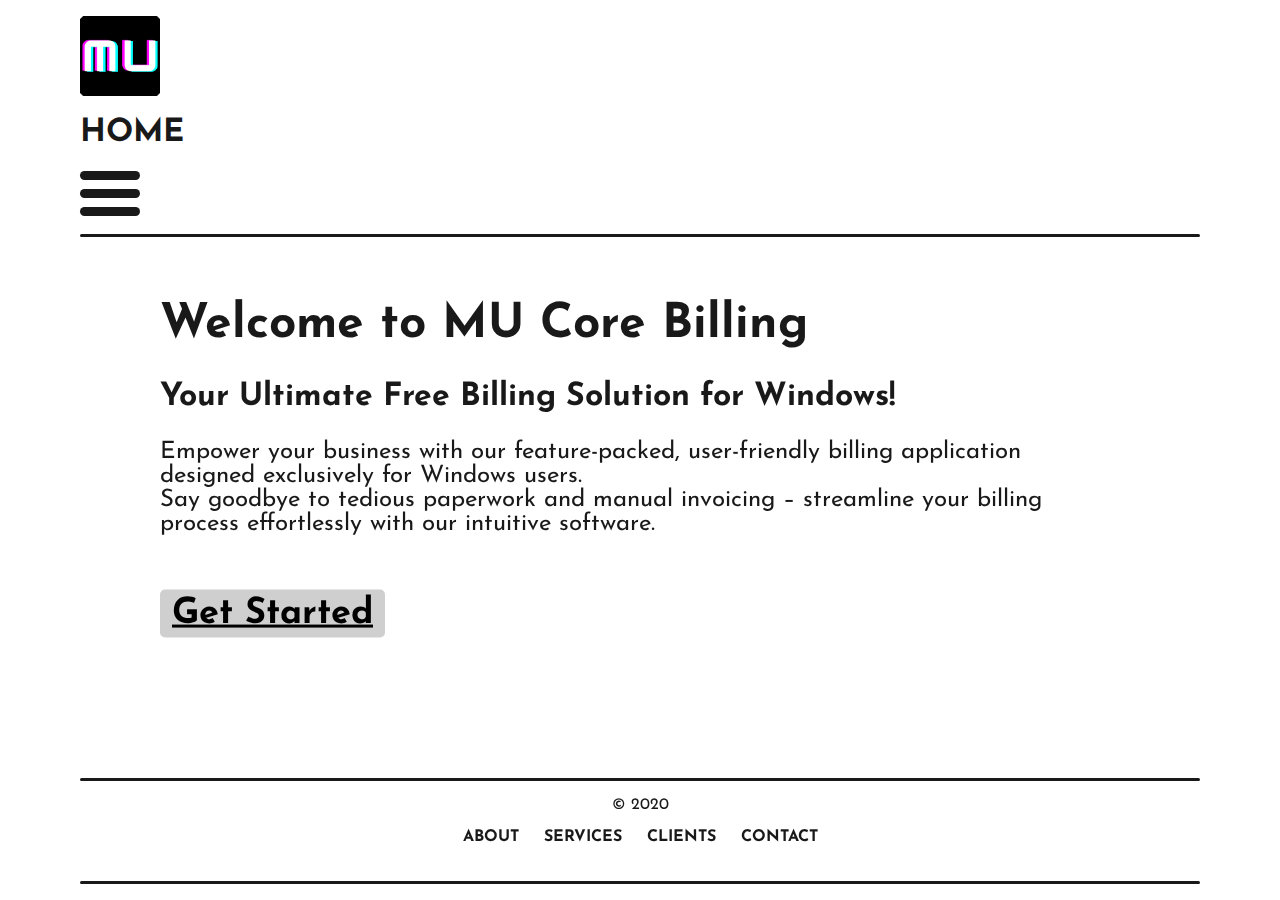
==== index.html @ 62b7bf7b "add new static home page" ====
<html>
  <head>
    <title>Index</title>

    <link rel="stylesheet" href="css/bootstrap.min.css" />
    <link rel="stylesheet" type="text/css" href="css/site.css" />
  </head>
  <body>
    <main>
      <div class="container-fluid">
        <!-- topbar navigation panel -->
        <div class="row">
          <div class="col-md-3 col-sm-3">
            <img class="img-icon" src="images/MU Logo - Billing App.png" />
          </div>
          <div class="col-md-6 col-sm-6">
            <h1 class="page-name text-center mt-4">Home</h1>
          </div>
          <div class="col-md-3 col-sm-3">
            <div id="navbar" class="float-right" onclick="openNav()">
              <span></span>
              <span></span>
              <span></span>
            </div>
          </div>
          <div class="clearfix"></div>
        </div>
        <!-- topbar navigation pax  nel -->

        <!-- side-bar navigation panel -->
        <div id="mySidenav" class="sidenav">
          <a href="javascript:void(0)" class="closebtn" onclick="closeNav()">
            <span>&times;</span>
          </a>

          <div class="div-sidebar">
            <a class="sidebar-links" href="#"
              ><span class="underline-effect">about</span></a
            >
            <a class="sidebar-links" href="#"
              ><span class="underline-effect">services</span></a
            >
            <a class="sidebar-links" href="#"
              ><span class="underline-effect">clients</span></a
            >
            <a class="sidebar-links" href="#"
              ><span class="underline-effect">contact</span></a
            >
          </div>
        </div>
        <!-- side-bar navigation panel -->

        <div class="big-divider"></div>

        <!-- content div -->
        <div class="row">
          <div class="col-md-12 text-center">
            <div class="home-content">
            <h1>Welcome to MU Core Billing</h1>
            <h2 class="sub-title">Your Ultimate Free Billing Solution for Windows!</h2>

              <p class="desc">
                Empower your business with our feature-packed, user-friendly
                billing application designed exclusively for Windows users.
                <br />Say goodbye to tedious paperwork and manual invoicing –
                streamline your billing process effortlessly with our intuitive
                software.
            </p>
            <br />
            <a href="#"> Get Started </a>

          </div>
          <div class="clearfix"></div>
        </div>

        <!-- content div -->
      </div>
    </main>

    <!-- footer -->
    <div class="footer">
      <div class="big-divider"></div>

      <div class="row mb-0" style="margin: 1rem 5rem">
        <div class="col-md-3 text-left">
          <p>&#169; <span id="spanCurrentYear">2020</span></p>
        </div>

        <div class="col-md-6 text-center" id="navbarFooter">
          <a href="#" class="underline-effect">About</a>
          <a href="#" class="underline-effect">Services</a>
          <a href="#" class="underline-effect">Clients</a>
          <a href="#" class="underline-effect">Contact</a>
        </div>

        <div class="col-md-3 text-right" id="socialIcons">
          <a href="#" target="blank" class="hover-circle">
            <i class="fa fa-linkedin"></i>
          </a>
          <a href="#" target="blank" class="hover-circle">
            <i class="fa fa-github"></i>
          </a>
          <a href="#" target="blank" class="hover-circle">
            <i class="fa fa-stack-overflow"></i>
          </a>
          <a href="#" target="blank" class="hover-circle">
            <i class="fa fa-google"></i>
          </a>
        </div>
        <div class="clearfix"></div>
      </div>
      <div class="big-divider mt-0"></div>
    </div>

    <!-- footer -->

    <!-- scripts starts from here -->

    <script src="js/jquery-3.5.1.min.js"></script>
    <script src="js/bootstrap.min.js"></script>
    <script src="js/font-awesome.js"></script>
    <script src="js/main.js"></script>

    <!-- scripts ends from here -->
  </body>
</html>
---- css/site.css ----
@import url("https://fonts.googleapis.com/css2?family=Josefin+Sans:ital,wght@0,400;1,400;1,700&display=swap");

body {
  font-family: "Josefin Sans", sans-serif;
  background-color: #ffffff;
  color: #191919;
  text-transform: uppercase;
}

h1 {
  font-size: 3rem;
}
h2 {
  font-size: 2rem;
}
h3 {
  font-size: 1.5rem;
}

main {
  height: 100vh;
  width: 100vw;
  position: absolute;
  top: 0;
  left: 0;
}

.img-icon {
  height: 80px;
  width: auto;
}

/* navbar */

/* The side navigation menu */

.sidenav {
  height: 100%;
  width: 0;
  position: fixed;
  z-index: 999;
  top: 0;
  right: 0;
  background-color: #111;
  overflow-x: hidden;
  transition: 0.5s;
  padding-top: 60px;
  text-align: center;
}

.sidenav a {
  padding: 25px 8px 25px 8px;
  text-decoration: none;
  font-size: 40px;
  color: #ffffff;
  display: block;
  transition: 0.3s;
}

.sidenav .sidebar-links {
  font-weight: 700;
}

.sidenav a:hover {
  color: #818181;
}

.sidenav .closebtn {
  position: absolute;
  top: -70px;
  right: 85px;
  font-size: 130px;
  margin-left: 50px;
  font-weight: 100;
}

/* Nav Icon */
#navbar {
  width: 60px;
  height: 47px;
  position: relative;
  margin: 20px 0 0;
  -webkit-transform: rotate(0deg);
  -moz-transform: rotate(0deg);
  -o-transform: rotate(0deg);
  transform: rotate(0deg);
  -webkit-transition: 0.5s ease-in-out;
  -moz-transition: 0.5s ease-in-out;
  -o-transition: 0.5s ease-in-out;
  transition: 0.5s ease-in-out;
  cursor: pointer;
}

#navbar span {
  display: block;
  position: absolute;
  height: 9px;
  width: 100%;
  background: #191919;
  border-radius: 9px;
  opacity: 1;
  left: 0;
  -webkit-transform: rotate(0deg);
  -moz-transform: rotate(0deg);
  -o-transform: rotate(0deg);
  transform: rotate(0deg);
  -webkit-transition: 0.25s ease-in-out;
  -moz-transition: 0.25s ease-in-out;
  -o-transition: 0.25s ease-in-out;
  transition: 0.25s ease-in-out;
}

.border-radius-1 {
  border-radius: 1rem;
}

#navbar span:hover {
  background-color: #818181;
}

#navbar span:nth-child(1) {
  top: 0px;
}
#navbar span:nth-child(2) {
  top: 18px;
}
#navbar span:nth-child(3) {
  top: 36px;
}

/* navbar */

.heading {
  margin: 20px 0 10px;
  font-size: 30px;
  font-weight: 700;
  text-decoration: none;
}

.screen-center {
  top: 40%;
  position: fixed;
  clear: both;
  width: auto;
}

.home-content {
  font-size: 36px;
  text-transform: none;
  position: relative;
  float: left;
  top: 50%;
  left: 50%;
  transform: translate(-50%, -50%);
  vertical-align: middle;
  position: fixed;
  width: 75%;
}

.home-content a {
  color: #000000;
  background-color: #cfcfcf;
  padding: 6px 12px;
  border-radius: 5px;
  font-weight: 700;
}

.home-content .desc {
  font-size: 24px;
}

.home-content .sub-title {
  font-size: 32px;
}

.page-name{
  font-size: 32px;
  font-weight: bold;
}

.about-card {
  border-radius: 1rem;
  -moz-box-shadow: 7px 6px 2px 5px #888;
  -webkit-box-shadow: 7px 6px 2px 5px #888;
  box-shadow: 7px 6px 2px 5px #888;
}

.footer {
  position: fixed;
  left: 0;
  bottom: 0;
  width: 100%;
  text-align: center;
  z-index: 99;
}

.footer a {
  color: #191919;
  text-decoration: none;
  font-weight: 700;
  font-size: 16px;
}

.footer #navbarFooter a {
  margin: 0 10px;
}

.footer #navbarFooter a:hover {
  color: #818181;
  margin: 0 10px;
}

.big-divider {
  border-bottom: 3px solid;
  margin: 1rem 5rem;
  border-radius: 10px;
}

.divider {
  border-bottom: 2px solid #fff;
  margin: 2rem 0;
  border-radius: 10px;
}

.hover-circle {
  font-size: 20px;
  padding: 8px;
  border-radius: 50%;
  cursor: pointer;
  display: inline-block;
}

.hover-circle:hover {
  color: #000000;
  background-color: #ffffff;
}

.underline-effect {
  position: relative;
}

.underline-effect a:hover {
  color: #818181;
}

.underline-effect:before {
  content: "";
  position: absolute;
  width: 100%;
  height: 2px;
  bottom: 0;
  left: 0;
  background-color: #fff;
  visibility: hidden;
  transform: scaleX(0);
  transition: all 0.3s ease-in-out;
}
.underline-effect:hover:before {
  visibility: visible;
  transform: scaleX(1);
  background: #818181;
  color: #818181;
}

.underline {
  text-decoration: underline;
}

.about-content {
  text-transform: none;
  color: #fff;
}

.about-content p {
  font-size: 20px;
  margin-bottom: 8px;
}

.row {
  margin: 1rem 5rem;
}

.copy_right_scroll {
  height: 0;
  width: 100%;
  background: #fff;
  z-index: 999;
  margin-bottom: 10vh;
}

.lowerCase {
  text-transform: none;
}

.new-txt {
  box-shadow: none;
  border: none;
  border-radius: 0;
  font-size: 20px;
  transition: 0.5s;
}

.new-txt:active,
.new-txt:focus {
  -webkit-box-shadow: none;
  -webkit-box-shadow: 0px 10px 10px 1px #888;
  box-shadow: 0px 10px 10px 1px #888;
}

.btn-default-2 {
  border-radius: 0;
  border: 1px solid #ffffff;
  color: #ffffff;
  padding: 10px 46px;
  transition: 0.5s;
  font-weight: 700;
}

.btn-default-2:hover,
.btn-default-2:active,
.btn-default-2:focus {
  background-color: #ffffff;
  color: #000000;
  border: 1px solid #000000;
  box-shadow: 0px 10px 10px 1px #888;
}

.my-info .content {
  text-transform: none;
}

.my-info a {
  color: #ffffff;
}

.my-info p {
  font-size: 20px;
}

/* Medai Query */

@media screen and (max-height: 450px) {
  .sidenav {
    padding-top: 15px;
  }
  .sidenav a {
    font-size: 20px;
  }
}
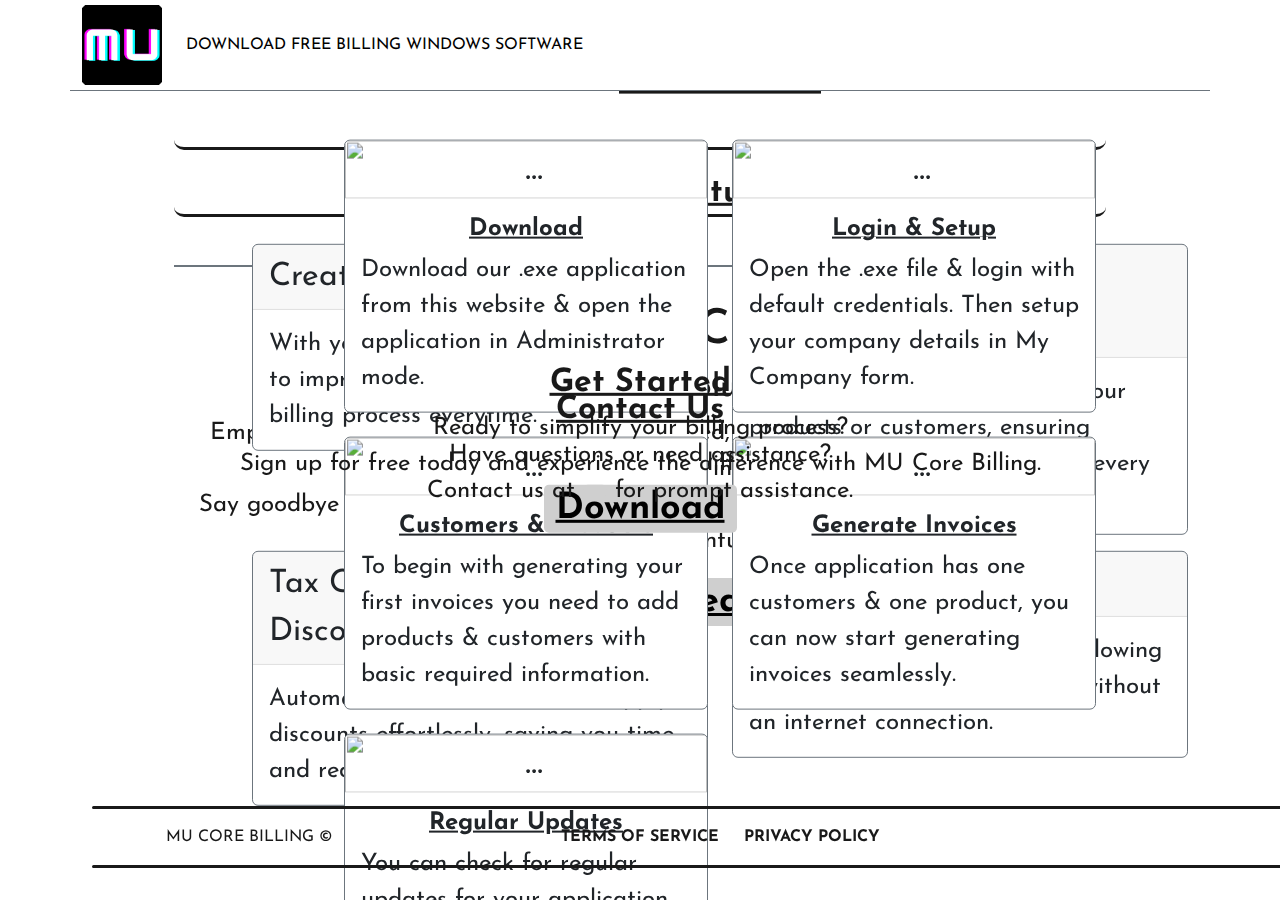
==== commit 5bf97580: "design change" ====
--- a/index.html
+++ b/index.html
@@ -1,63 +1,85 @@
 <html>
   <head>
-    <title>Index</title>
-
-    <link rel="stylesheet" href="css/bootstrap.min.css" />
+    <title>MU Core Billing</title>
+    <meta charset="UTF-8" />
+    <meta
+      name="keywords"
+      content="Free Billing Software, Free Billing Application, Windows Billing Application, Best Windows Billing Application"
+    />
+    <meta name="author" content="Mohan Rajput" />
+    <meta name="viewport" content="width=device-width, initial-scale=1.0" />
+    <meta
+      name="description"
+      content="MU Core Billing - Free Windows Billing Application"
+    />
+    <link
+      rel="canonical"
+      href="https://rajputmohan1995.github.io/MU-Core-Billing"
+    />
+
+    <link
+      href="https://cdn.jsdelivr.net/npm/bootstrap@5.3.3/dist/css/bootstrap.min.css"
+      rel="stylesheet"
+    />
+
     <link rel="stylesheet" type="text/css" href="css/site.css" />
   </head>
   <body>
-    <main>
-      <div class="container-fluid">
-        <!-- topbar navigation panel -->
-        <div class="row">
-          <div class="col-md-3 col-sm-3">
+    <div class="container main-container">
+      <nav class="navbar navbar-expand-lg navbar-light fixed-top p-0">
+        <div
+          class="container pt-0 pb-0 border-bottom bg-white border-secondary"
+        >
+          <a class="navbar-brand" href="#">
             <img class="img-icon" src="images/MU Logo - Billing App.png" />
-          </div>
-          <div class="col-md-6 col-sm-6">
-            <h1 class="page-name text-center mt-4">Home</h1>
-          </div>
-          <div class="col-md-3 col-sm-3">
-            <div id="navbar" class="float-right" onclick="openNav()">
-              <span></span>
-              <span></span>
-              <span></span>
-            </div>
-          </div>
-          <div class="clearfix"></div>
-        </div>
-        <!-- topbar navigation pax  nel -->
-
-        <!-- side-bar navigation panel -->
-        <div id="mySidenav" class="sidenav">
-          <a href="javascript:void(0)" class="closebtn" onclick="closeNav()">
-            <span>&times;</span>
           </a>
-
-          <div class="div-sidebar">
-            <a class="sidebar-links" href="#"
-              ><span class="underline-effect">about</span></a
-            >
-            <a class="sidebar-links" href="#"
-              ><span class="underline-effect">services</span></a
-            >
-            <a class="sidebar-links" href="#"
-              ><span class="underline-effect">clients</span></a
-            >
-            <a class="sidebar-links" href="#"
-              ><span class="underline-effect">contact</span></a
-            >
-          </div>
-        </div>
-        <!-- side-bar navigation panel -->
-
-        <div class="big-divider"></div>
-
-        <!-- content div -->
-        <div class="row">
+          <button
+            class="navbar-toggler"
+            type="button"
+            data-bs-toggle="collapse"
+            data-bs-target="#navbarNav"
+            aria-controls="navbarNav"
+            aria-expanded="false"
+            aria-label="Toggle navigation"
+          >
+            <span class="navbar-toggler-icon"></span>
+          </button>
+          <div class="collapse navbar-collapse" id="navbarNav">
+            <ul class="navbar-nav float-end navbar-link">
+              <!-- <li class="nav-item">
+                <a class="nav-link active" aria-current="page" href="#linkHome"
+                  >Home</a
+                >
+              </li>
+              <li class="nav-item">
+                <a class="nav-link active" href="#linkFeatures">Features</a>
+              </li>
+              <li class="nav-item">
+                <a class="nav-link active" href="#linkHowItWorks"
+                  >How It Works</a
+                >
+              </li> -->
+              <li class="nav-item">
+                <a class="nav-link active" href="#linkGetStarted"
+                  >Download Free Billing Windows Software</a
+                >
+              </li>
+              <!-- <li class="nav-item">
+                <a class="nav-link active" href="#linkContactUs">Contact Us</a>
+              </li> -->
+            </ul>
+          </div>
+        </div>
+      </nav>
+
+      <div class="container">
+        <div class="row" id="linkHome">
           <div class="col-md-12 text-center">
-            <div class="home-content">
-            <h1>Welcome to MU Core Billing</h1>
-            <h2 class="sub-title">Your Ultimate Free Billing Solution for Windows!</h2>
+            <div class="home-content mt-3">
+              <h1>Welcome to MU Core Billing</h1>
+              <h2 class="sub-title">
+                Your Ultimate Free Billing Solution for Windows!
+              </h2>
 
               <p class="desc">
                 Empower your business with our feature-packed, user-friendly
@@ -65,59 +87,328 @@
                 <br />Say goodbye to tedious paperwork and manual invoicing –
                 streamline your billing process effortlessly with our intuitive
                 software.
-            </p>
-            <br />
-            <a href="#"> Get Started </a>
-
-          </div>
-          <div class="clearfix"></div>
-        </div>
-
-        <!-- content div -->
+              </p>
+              <a href="#linkGetStarted"> Get Started </a>
+            </div>
+            <div class="clearfix"></div>
+          </div>
+        </div>
+
+        <div class="big-divider pt-5"></div>
+
+        <div class="row home-content mt-5" id="linkFeatures">
+          <div class="col-md-12 col-sm-12 text-center mb-4">
+            <h2 class="sub-title fw-bold font-decoration-underline">
+              <u>Features</u>
+            </h2>
+          </div>
+
+          <div class="col-md-6 col-sm-12">
+            <div class="card border-secondary mb-3">
+              <div class="card-header sub-title">
+                Create Professional Invoices
+              </div>
+              <div class="card-body">
+                <p class="card-text desc text-start">
+                  With your company logo and branding to impress clients and
+                  streamline your billing process everytime.
+                </p>
+              </div>
+            </div>
+          </div>
+
+          <div class="col-md-6 col-sm-12">
+            <div class="card border-secondary mb-3">
+              <div class="card-header sub-title">
+                Manage Products and Customers
+              </div>
+              <div class="card-body">
+                <p class="card-text desc text-start">
+                  Easily add, edit, and organize your products or customers,
+                  ensuring accurate and efficient invoicing every time.
+                </p>
+              </div>
+            </div>
+          </div>
+
+          <div class="col-md-6 col-sm-12">
+            <div class="card border-secondary mb-3">
+              <div class="card-header sub-title">
+                Tax Calculation and Discounts
+              </div>
+              <div class="card-body">
+                <p class="card-text desc text-start">
+                  Automate tax calculations and apply discounts effortlessly,
+                  saving you time and reducing errors.
+                </p>
+              </div>
+            </div>
+          </div>
+
+          <div class="col-md-6 col-sm-12">
+            <div class="card border-secondary mb-3">
+              <div class="card-header sub-title">Offline Functionality</div>
+              <div class="card-body">
+                <p class="card-text desc text-start">
+                  Enjoy seamless offline access, allowing you to continue
+                  invoicing even without an internet connection.
+                </p>
+              </div>
+            </div>
+          </div>
+        </div>
+
+        <div class="big-divider pt-5"></div>
+
+        <div class="row home-content mt-5" id="linkHowItWorks">
+          <div class="col-md-12 text-center">
+            <div class="mt-3">
+              <h2 class="sub-title fw-bold font-decoration-underline">
+                <u>How It Works</u>
+              </h2>
+
+              <div class="row row-cols-1 row-cols-md-2 g-4">
+                <div class="col">
+                  <div class="card border-secondary">
+                    <img src="..." class="card-img-top" alt="..." />
+                    <div class="card-body">
+                      <h3 class="card-title text-center fw-bold">
+                        <u>Download</u>
+                      </h3>
+                      <p class="card-text desc text-start">
+                        Download our .exe application from this website & open
+                        the application in Administrator mode.
+                      </p>
+                    </div>
+                  </div>
+                </div>
+                <div class="col">
+                  <div class="card border-secondary">
+                    <img src="..." class="card-img-top" alt="..." />
+                    <div class="card-body">
+                      <h3 class="card-title text-center fw-bold">
+                        <u>Login & Setup</u>
+                      </h3>
+                      <p class="card-text desc text-start">
+                        Open the .exe file & login with default credentials.
+                        Then setup your company details in My Company form.
+                      </p>
+                    </div>
+                  </div>
+                </div>
+                <div class="col">
+                  <div class="card border-secondary">
+                    <img src="..." class="card-img-top" alt="..." />
+                    <div class="card-body">
+                      <h3 class="card-title text-center fw-bold">
+                        <u>Customers & Products</u>
+                      </h3>
+                      <p class="card-text desc text-start">
+                        To begin with generating your first invoices you need to
+                        add products & customers with basic required
+                        information.
+                      </p>
+                    </div>
+                  </div>
+                </div>
+                <div class="col">
+                  <div class="card border-secondary">
+                    <img src="..." class="card-img-top" alt="..." />
+                    <div class="card-body">
+                      <h3 class="card-title text-center fw-bold">
+                        <u>Generate Invoices</u>
+                      </h3>
+                      <p class="card-text desc text-start">
+                        Once application has one customers & one product, you
+                        can now start generating invoices seamlessly.
+                      </p>
+                    </div>
+                  </div>
+                </div>
+                <div class="col">
+                  <div class="card border-secondary">
+                    <img src="..." class="card-img-top" alt="..." />
+                    <div class="card-body">
+                      <h3 class="card-title text-center fw-bold">
+                        <u>Regular Updates</u>
+                      </h3>
+                      <p class="card-text desc text-start">
+                        You can check for regular updates for your application
+                      </p>
+                    </div>
+                  </div>
+                </div>
+              </div>
+            </div>
+          </div>
+        </div>
+
+        <div class="big-divider pt-5"></div>
+
+        <div class="row mt-5" id="linkGetStarted">
+          <div class="col-md-6 text-center border border-secondary">
+            <div class="home-content p-3">
+              <h2 class="sub-title fw-bold font-decoration-underline">
+                <u>Get Started</u>
+              </h2>
+
+              <div class="desc">
+                Ready to simplify your billing process?
+                <br />
+                Sign up for free today and experience the difference with MU
+                Core Billing.
+              </div>
+              <a href="#"> Download </a>
+            </div>
+          </div>
+
+          <div class="col-md-6 text-center border border-secondary">
+            <div class="home-content p-3">
+              <h2 class="sub-title fw-bold font-decoration-underline">
+                <u>Contact Us</u>
+              </h2>
+
+              <div class="desc">
+                Have questions or need assistance?
+                <br />
+                Contact us at
+                <a href="mailto:rajputmohan1995@gmail.com" class="hover-circle">
+                  <i class="fa fa-google"></i>
+                </a>
+                for prompt assistance.
+              </div>
+            </div>
+          </div>
+        </div>
+
+        <!-- footer -->
+        <div class="row footer mt-5">
+          <div class="col-md-12">
+            <div class="big-divider m-0 mb-3"></div>
+
+            <div class="row mb-0 m-0">
+              <div class="col-md-3 text-left">
+                <p>MU Core Billing &#169; <span id="spanCurrentYear"></span></p>
+              </div>
+
+              <div class="col-md-6 text-center" id="navbarFooter">
+                <a
+                  href="javascript:void(0);"
+                  data-bs-toggle="modal"
+                  data-bs-target="#popupTermsOfService"
+                  class="underline-effect"
+                  >Terms of Service</a
+                >
+                <a href="#" class="underline-effect">Privacy Policy</a>
+              </div>
+
+              <div class="col-md-3 text-end" id="socialIcons">
+                <a
+                  href="https://www.linkedin.com/in/mohan-rajput/"
+                  target="blank"
+                  class="hover-circle"
+                >
+                  <i class="fa fa-linkedin"></i>
+                </a>
+                <a
+                  href="https://github.com/rajputmohan1995"
+                  target="blank"
+                  class="hover-circle"
+                >
+                  <i class="fa fa-github"></i>
+                </a>
+                <a
+                  href="https://stackoverflow.com/users/10423536/mohan-rajput"
+                  target="blank"
+                  class="hover-circle"
+                >
+                  <i class="fa fa-stack-overflow"></i>
+                </a>
+              </div>
+              <div class="clearfix"></div>
+            </div>
+            <div class="big-divider m-0 mb-3"></div>
+          </div>
+        </div>
+        <!-- footer -->
       </div>
-    </main>
-
-    <!-- footer -->
-    <div class="footer">
-      <div class="big-divider"></div>
-
-      <div class="row mb-0" style="margin: 1rem 5rem">
-        <div class="col-md-3 text-left">
-          <p>&#169; <span id="spanCurrentYear">2020</span></p>
-        </div>
-
-        <div class="col-md-6 text-center" id="navbarFooter">
-          <a href="#" class="underline-effect">About</a>
-          <a href="#" class="underline-effect">Services</a>
-          <a href="#" class="underline-effect">Clients</a>
-          <a href="#" class="underline-effect">Contact</a>
-        </div>
-
-        <div class="col-md-3 text-right" id="socialIcons">
-          <a href="#" target="blank" class="hover-circle">
-            <i class="fa fa-linkedin"></i>
-          </a>
-          <a href="#" target="blank" class="hover-circle">
-            <i class="fa fa-github"></i>
-          </a>
-          <a href="#" target="blank" class="hover-circle">
-            <i class="fa fa-stack-overflow"></i>
-          </a>
-          <a href="#" target="blank" class="hover-circle">
-            <i class="fa fa-google"></i>
-          </a>
-        </div>
-        <div class="clearfix"></div>
+
+      <div
+        class="modal modal-dialog modal-xl"
+        id="popupTermsOfService"
+        aria-labelledby="popupTermsOfService"
+      >
+        <h2>Terms of Service</h2>
+
+        <p>
+          These Terms of Service ("Terms") govern your access to and use of the
+          MU Core Billing website and software application (the "Service")
+          operated by MU Core Billing ("us", "we", or "our").
+          <br />
+          By accessing or using the Service, you agree to be bound by these
+          Terms. If you disagree with any part of the Terms, then you may not
+          access the Service.
+        </p>
+
+        <p></p>
+
+        <h3>1. Use of the Service</h3>
+
+        <p>
+          1.1 License: Subject to these Terms, we grant you a limited,
+          non-exclusive, non-transferable, and revocable license to use the
+          Service for your personal or business purposes. 1.2 Access: You are
+          responsible for providing and maintaining all equipment and software
+          necessary to access the Service. 1.3 Restrictions: You agree not to:
+          Modify, adapt, or reverse-engineer the Service; Use the Service for
+          any unlawful purpose or in violation of any applicable laws; Attempt
+          to gain unauthorized access to the Service or its related systems or
+          networks. 2. User Accounts 2.1 Registration: In order to access
+          certain features of the Service, you may be required to create an
+          account. You agree to provide accurate and complete information when
+          creating your account. 2.2 Security: You are responsible for
+          maintaining the security of your account and password. You agree not
+          to share your account credentials with any third party. 2.3
+          Termination: We reserve the right to suspend or terminate your account
+          at any time for any reason, without prior notice or liability. 3.
+          Privacy 3.1 Privacy Policy: Your use of the Service is also subject to
+          our Privacy Policy, which governs how we collect, use, and disclose
+          your personal information. 4. Intellectual Property 4.1 Ownership: All
+          rights, title, and interest in and to the Service, including all
+          intellectual property rights, are and will remain the exclusive
+          property of [Your Company Name]. 4.2 Feedback: If you provide us with
+          any feedback or suggestions regarding the Service, you grant us a
+          non-exclusive, royalty-free, perpetual, irrevocable, and fully
+          sublicensable right to use, reproduce, modify, adapt, publish,
+          translate, create derivative works from, distribute, and display such
+          feedback. 5. Disclaimer of Warranties 5.1 As Is: The Service is
+          provided on an "as is" and "as available" basis, without any
+          warranties of any kind, either express or implied. 5.2 Use at Your Own
+          Risk: You agree to use the Service at your own risk. We disclaim all
+          warranties, express or implied, including but not limited to
+          warranties of merchantability, fitness for a particular purpose, and
+          non-infringement. 6. Limitation of Liability 6.1 Exclusion of Damages:
+          In no event shall [Your Company Name] be liable for any indirect,
+          incidental, special, consequential, or punitive damages, including
+          without limitation lost profits, lost data, or business interruption.
+          7. Governing Law 7.1 Jurisdiction: These Terms shall be governed by
+          and construed in accordance with the laws of [Your Country], without
+          regard to its conflict of law provisions. 8. Changes to the Terms 8.1
+          Modification: We reserve the right, at our sole discretion, to modify
+          or replace these Terms at any time. If a revision is material, we will
+          provide at least 30 days' notice prior to any new terms taking effect.
+          9. Contact Us If you have any questions about these Terms, please
+          contact us at rajputmohan1995@gmail.com.
+        </p>
       </div>
-      <div class="big-divider mt-0"></div>
     </div>
 
-    <!-- footer -->
-
     <!-- scripts starts from here -->
 
     <script src="js/jquery-3.5.1.min.js"></script>
-    <script src="js/bootstrap.min.js"></script>
+    <script src="https://cdn.jsdelivr.net/npm/bootstrap@5.3.3/dist/js/bootstrap.bundle.min.js"></script>
+
+    <!-- <script src="js/bootstrap.min.js"></script> -->
     <script src="js/font-awesome.js"></script>
     <script src="js/main.js"></script>
 
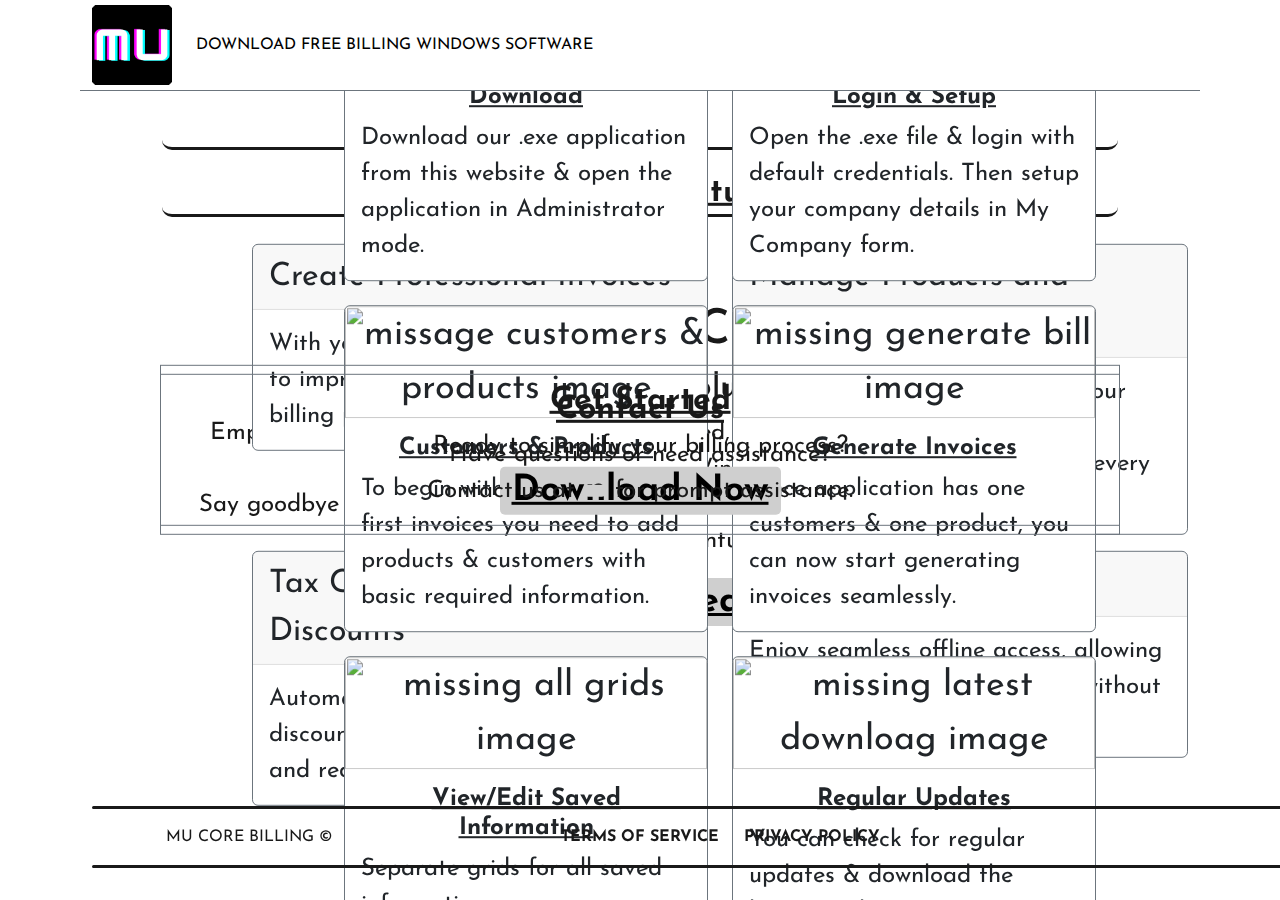
==== commit 7b39a2f2: "add installer for download link" ====
--- a/index.html
+++ b/index.html
@@ -12,6 +12,8 @@
       name="description"
       content="MU Core Billing - Free Windows Billing Application"
     />
+    <link rel="icon" href="images/MU Logo - Billing App.png">
+
     <link
       rel="canonical"
       href="https://rajputmohan1995.github.io/MU-Core-Billing"
@@ -25,8 +27,8 @@
     <link rel="stylesheet" type="text/css" href="css/site.css" />
   </head>
   <body>
-    <div class="container main-container">
-      <nav class="navbar navbar-expand-lg navbar-light fixed-top p-0">
+    <div class="container">
+      <nav class="navbar navbar-expand-lg navbar-light fixed-top row mt-0 pt-0">
         <div
           class="container pt-0 pb-0 border-bottom bg-white border-secondary"
         >
@@ -72,337 +74,788 @@
         </div>
       </nav>
 
-      <div class="container">
-        <div class="row" id="linkHome">
-          <div class="col-md-12 text-center">
-            <div class="home-content mt-3">
-              <h1>Welcome to MU Core Billing</h1>
-              <h2 class="sub-title">
-                Your Ultimate Free Billing Solution for Windows!
-              </h2>
-
-              <p class="desc">
-                Empower your business with our feature-packed, user-friendly
-                billing application designed exclusively for Windows users.
-                <br />Say goodbye to tedious paperwork and manual invoicing –
-                streamline your billing process effortlessly with our intuitive
-                software.
+      <div class="row" id="linkHome">
+        <div class="col-md-12 text-center">
+          <div class="home-content mt-3">
+            <h1>Welcome to MU Core Billing</h1>
+            <h2 class="sub-title">
+              Your Ultimate Free Billing Solution for Windows!
+            </h2>
+
+            <p class="desc">
+              Empower your business with our feature-packed, user-friendly
+              billing application designed exclusively for Windows users.
+              <br />Say goodbye to tedious paperwork and manual invoicing –
+              streamline your billing process effortlessly with our intuitive
+              software.
+            </p>
+            <a href="#linkGetStarted"> Get Started </a>
+          </div>
+          <div class="clearfix"></div>
+        </div>
+      </div>
+
+      <div class="big-divider pt-5"></div>
+
+      <div class="row home-content mt-5" id="linkFeatures">
+        <div class="col-md-12 col-sm-12 text-center mb-4">
+          <h2 class="sub-title fw-bold font-decoration-underline">
+            <u>Features</u>
+          </h2>
+        </div>
+
+        <div class="col-md-6 col-sm-12">
+          <div class="card border-secondary mb-3">
+            <div class="card-header sub-title">
+              Create Professional Invoices
+            </div>
+            <div class="card-body">
+              <p class="card-text desc text-start">
+                With your company logo and branding to impress clients and
+                streamline your billing process everytime.
               </p>
-              <a href="#linkGetStarted"> Get Started </a>
-            </div>
-            <div class="clearfix"></div>
-          </div>
-        </div>
-
-        <div class="big-divider pt-5"></div>
-
-        <div class="row home-content mt-5" id="linkFeatures">
-          <div class="col-md-12 col-sm-12 text-center mb-4">
+            </div>
+          </div>
+        </div>
+
+        <div class="col-md-6 col-sm-12">
+          <div class="card border-secondary mb-3">
+            <div class="card-header sub-title">
+              Manage Products and Customers
+            </div>
+            <div class="card-body">
+              <p class="card-text desc text-start">
+                Easily add, edit, and organize your products or customers,
+                ensuring accurate and efficient invoicing every time.
+              </p>
+            </div>
+          </div>
+        </div>
+
+        <div class="col-md-6 col-sm-12">
+          <div class="card border-secondary mb-3">
+            <div class="card-header sub-title">
+              Tax Calculation and Discounts
+            </div>
+            <div class="card-body">
+              <p class="card-text desc text-start">
+                Automate tax calculations and apply discounts effortlessly,
+                saving you time and reducing errors.
+              </p>
+            </div>
+          </div>
+        </div>
+
+        <div class="col-md-6 col-sm-12">
+          <div class="card border-secondary mb-3">
+            <div class="card-header sub-title">Offline Functionality</div>
+            <div class="card-body">
+              <p class="card-text desc text-start">
+                Enjoy seamless offline access, allowing you to continue
+                invoicing even without an internet connection.
+              </p>
+            </div>
+          </div>
+        </div>
+      </div>
+
+      <div class="big-divider pt-5"></div>
+
+      <div class="row home-content mt-5" id="linkHowItWorks">
+        <div class="col-md-12 text-center">
+          <div class="mt-3">
             <h2 class="sub-title fw-bold font-decoration-underline">
-              <u>Features</u>
+              <u>How It Works</u>
             </h2>
-          </div>
-
-          <div class="col-md-6 col-sm-12">
-            <div class="card border-secondary mb-3">
-              <div class="card-header sub-title">
-                Create Professional Invoices
-              </div>
-              <div class="card-body">
-                <p class="card-text desc text-start">
-                  With your company logo and branding to impress clients and
-                  streamline your billing process everytime.
-                </p>
-              </div>
-            </div>
-          </div>
-
-          <div class="col-md-6 col-sm-12">
-            <div class="card border-secondary mb-3">
-              <div class="card-header sub-title">
-                Manage Products and Customers
-              </div>
-              <div class="card-body">
-                <p class="card-text desc text-start">
-                  Easily add, edit, and organize your products or customers,
-                  ensuring accurate and efficient invoicing every time.
-                </p>
-              </div>
-            </div>
-          </div>
-
-          <div class="col-md-6 col-sm-12">
-            <div class="card border-secondary mb-3">
-              <div class="card-header sub-title">
-                Tax Calculation and Discounts
-              </div>
-              <div class="card-body">
-                <p class="card-text desc text-start">
-                  Automate tax calculations and apply discounts effortlessly,
-                  saving you time and reducing errors.
-                </p>
-              </div>
-            </div>
-          </div>
-
-          <div class="col-md-6 col-sm-12">
-            <div class="card border-secondary mb-3">
-              <div class="card-header sub-title">Offline Functionality</div>
-              <div class="card-body">
-                <p class="card-text desc text-start">
-                  Enjoy seamless offline access, allowing you to continue
-                  invoicing even without an internet connection.
-                </p>
-              </div>
-            </div>
-          </div>
-        </div>
-
-        <div class="big-divider pt-5"></div>
-
-        <div class="row home-content mt-5" id="linkHowItWorks">
-          <div class="col-md-12 text-center">
-            <div class="mt-3">
-              <h2 class="sub-title fw-bold font-decoration-underline">
-                <u>How It Works</u>
-              </h2>
-
-              <div class="row row-cols-1 row-cols-md-2 g-4">
-                <div class="col">
-                  <div class="card border-secondary">
-                    <img src="..." class="card-img-top" alt="..." />
-                    <div class="card-body">
-                      <h3 class="card-title text-center fw-bold">
-                        <u>Download</u>
-                      </h3>
-                      <p class="card-text desc text-start">
-                        Download our .exe application from this website & open
-                        the application in Administrator mode.
-                      </p>
-                    </div>
-                  </div>
-                </div>
-                <div class="col">
-                  <div class="card border-secondary">
-                    <img src="..." class="card-img-top" alt="..." />
-                    <div class="card-body">
-                      <h3 class="card-title text-center fw-bold">
-                        <u>Login & Setup</u>
-                      </h3>
-                      <p class="card-text desc text-start">
-                        Open the .exe file & login with default credentials.
-                        Then setup your company details in My Company form.
-                      </p>
-                    </div>
-                  </div>
-                </div>
-                <div class="col">
-                  <div class="card border-secondary">
-                    <img src="..." class="card-img-top" alt="..." />
-                    <div class="card-body">
-                      <h3 class="card-title text-center fw-bold">
-                        <u>Customers & Products</u>
-                      </h3>
-                      <p class="card-text desc text-start">
-                        To begin with generating your first invoices you need to
-                        add products & customers with basic required
-                        information.
-                      </p>
-                    </div>
-                  </div>
-                </div>
-                <div class="col">
-                  <div class="card border-secondary">
-                    <img src="..." class="card-img-top" alt="..." />
-                    <div class="card-body">
-                      <h3 class="card-title text-center fw-bold">
-                        <u>Generate Invoices</u>
-                      </h3>
-                      <p class="card-text desc text-start">
-                        Once application has one customers & one product, you
-                        can now start generating invoices seamlessly.
-                      </p>
-                    </div>
-                  </div>
-                </div>
-                <div class="col">
-                  <div class="card border-secondary">
-                    <img src="..." class="card-img-top" alt="..." />
-                    <div class="card-body">
-                      <h3 class="card-title text-center fw-bold">
-                        <u>Regular Updates</u>
-                      </h3>
-                      <p class="card-text desc text-start">
-                        You can check for regular updates for your application
-                      </p>
-                    </div>
+
+            <div class="row row-cols-1 row-cols-md-2 g-4">
+              <div class="col">
+                <div class="card border-secondary">
+                  <img
+                    src="images/download.png"
+                    class="card-img-top"
+                    alt="missing download application image"
+                    data-img-no="0"
+                    data-title="Download"
+                  />
+                  <div class="card-body">
+                    <h3 class="card-title text-center fw-bold">
+                      <u>Download</u>
+                    </h3>
+                    <p class="card-text desc text-start">
+                      Download our .exe application from this website & open the
+                      application in Administrator mode.
+                    </p>
                   </div>
                 </div>
               </div>
-            </div>
-          </div>
-        </div>
-
-        <div class="big-divider pt-5"></div>
-
-        <div class="row mt-5" id="linkGetStarted">
-          <div class="col-md-6 text-center border border-secondary">
-            <div class="home-content p-3">
-              <h2 class="sub-title fw-bold font-decoration-underline">
-                <u>Get Started</u>
-              </h2>
-
-              <div class="desc">
-                Ready to simplify your billing process?
-                <br />
-                Sign up for free today and experience the difference with MU
-                Core Billing.
+              <div class="col">
+                <div class="card border-secondary">
+                  <img
+                    src="images/login_and_setup.png"
+                    class="card-img-top"
+                    alt="missing login & setup image"
+                    data-img-no="1"
+                    data-title="Login & Setup"
+                  />
+                  <div class="card-body">
+                    <h3 class="card-title text-center fw-bold">
+                      <u>Login & Setup</u>
+                    </h3>
+                    <p class="card-text desc text-start">
+                      Open the .exe file & login with default credentials. Then
+                      setup your company details in My Company form.
+                    </p>
+                  </div>
+                </div>
               </div>
-              <a href="#"> Download </a>
-            </div>
-          </div>
-
-          <div class="col-md-6 text-center border border-secondary">
-            <div class="home-content p-3">
-              <h2 class="sub-title fw-bold font-decoration-underline">
-                <u>Contact Us</u>
-              </h2>
-
-              <div class="desc">
-                Have questions or need assistance?
-                <br />
-                Contact us at
-                <a href="mailto:rajputmohan1995@gmail.com" class="hover-circle">
-                  <i class="fa fa-google"></i>
-                </a>
-                for prompt assistance.
+              <div class="col">
+                <div class="card border-secondary">
+                  <img
+                    src="images/customers_and_products.png"
+                    class="card-img-top"
+                    alt="missage customers & products image"
+                    data-img-no="2"
+                    data-title="Customers & Products"
+                  />
+                  <div class="card-body">
+                    <h3 class="card-title text-center fw-bold">
+                      <u>Customers & Products</u>
+                    </h3>
+                    <p class="card-text desc text-start">
+                      To begin with generating your first invoices you need to
+                      add products & customers with basic required information.
+                    </p>
+                  </div>
+                </div>
               </div>
-            </div>
-          </div>
-        </div>
-
-        <!-- footer -->
-        <div class="row footer mt-5">
-          <div class="col-md-12">
-            <div class="big-divider m-0 mb-3"></div>
-
-            <div class="row mb-0 m-0">
-              <div class="col-md-3 text-left">
-                <p>MU Core Billing &#169; <span id="spanCurrentYear"></span></p>
+              <div class="col">
+                <div class="card border-secondary">
+                  <img
+                    src="images/generate-bill.png"
+                    class="card-img-top"
+                    alt="missing generate bill image"
+                    data-img-no="3"
+                    data-title="Generate Invoices"
+                  />
+                  <div class="card-body">
+                    <h3 class="card-title text-center fw-bold">
+                      <u>Generate Invoices</u>
+                    </h3>
+                    <p class="card-text desc text-start">
+                      Once application has one customers & one product, you can
+                      now start generating invoices seamlessly.
+                    </p>
+                  </div>
+                </div>
               </div>
 
-              <div class="col-md-6 text-center" id="navbarFooter">
-                <a
-                  href="javascript:void(0);"
-                  data-bs-toggle="modal"
-                  data-bs-target="#popupTermsOfService"
-                  class="underline-effect"
-                  >Terms of Service</a
-                >
-                <a href="#" class="underline-effect">Privacy Policy</a>
+              <div class="col">
+                <div class="card border-secondary">
+                  <img
+                    src="images/all-grids.png"
+                    class="card-img-top"
+                    alt="missing all grids image"
+                    data-img-no="4"
+                    data-title="View/Edit Saved Information"
+                  />
+                  <div class="card-body">
+                    <h3 class="card-title text-center fw-bold">
+                      <u>View/Edit Saved Information</u>
+                    </h3>
+                    <p class="card-text desc text-start">
+                      Separate grids for all saved informations.
+                      <br />
+                      Simply double-click on the record to view/edit saved
+                      information (Customers/Products/Invoices).
+                    </p>
+                  </div>
+                </div>
               </div>
 
-              <div class="col-md-3 text-end" id="socialIcons">
-                <a
-                  href="https://www.linkedin.com/in/mohan-rajput/"
-                  target="blank"
-                  class="hover-circle"
-                >
-                  <i class="fa fa-linkedin"></i>
-                </a>
-                <a
-                  href="https://github.com/rajputmohan1995"
-                  target="blank"
-                  class="hover-circle"
-                >
-                  <i class="fa fa-github"></i>
-                </a>
-                <a
-                  href="https://stackoverflow.com/users/10423536/mohan-rajput"
-                  target="blank"
-                  class="hover-circle"
-                >
-                  <i class="fa fa-stack-overflow"></i>
-                </a>
+              <div class="col">
+                <div class="card border-secondary">
+                  <img
+                    src="images/latest-download.png"
+                    class="card-img-top"
+                    alt="missing latest downloag image"
+                    data-img-no="5"
+                    data-title="Regular Updates"
+                  />
+                  <div class="card-body">
+                    <h3 class="card-title text-center fw-bold">
+                      <u>Regular Updates</u>
+                    </h3>
+                    <p class="card-text desc text-start">
+                      You can check for regular updates & download the latest
+                      application.
+                    </p>
+                  </div>
+                </div>
               </div>
-              <div class="clearfix"></div>
-            </div>
-            <div class="big-divider m-0 mb-3"></div>
-          </div>
-        </div>
-        <!-- footer -->
+            </div>
+          </div>
+        </div>
       </div>
 
+      <div class="big-divider pt-5"></div>
+
+      <div class="row mt-5" id="linkGetStarted">
+        <div class="col-md-6 text-center">
+          <div class="home-content p-3 border border-secondary">
+            <h2 class="sub-title fw-bold font-decoration-underline">
+              <u>Get Started</u>
+            </h2>
+
+            <div class="desc">
+              Ready to simplify your billing process?
+              <br />
+            </div>
+            <a href="mu-core-offline-billing-installer.msi"> Download Now</a>
+          </div>
+        </div>
+
+        <div class="col-md-6 text-center">
+          <div class="home-content p-3 border border-secondary">
+            <h2 class="sub-title fw-bold font-decoration-underline">
+              <u>Contact Us</u>
+            </h2>
+
+            <div class="desc">
+              Have questions or need assistance?
+              <br />
+              Contact us at
+              <a href="mailto:rajputmohan1995@gmail.com" class="hover-circle">
+                <i class="fa fa-google"></i>
+              </a>
+              for prompt assistance.
+              <br />
+            </div>
+          </div>
+        </div>
+      </div>
+
+      <!-- footer -->
+      <div class="row footer mt-5">
+        <div class="col-md-12">
+          <div class="big-divider m-0 mb-3"></div>
+
+          <div class="row mb-0 m-0">
+            <div class="col-md-3 text-left">
+              <p>MU Core Billing &#169; <span id="spanCurrentYear"></span></p>
+            </div>
+
+            <div class="col-md-6 text-center" id="navbarFooter">
+              <a
+                href="javascript:void(0);"
+                class="underline-effect"
+                id="btnViewTermsOfService"
+                >Terms of Service</a
+              >
+              <a
+                href="javascript:void(0);"
+                id="btnViewPrivacyPolicy"
+                class="underline-effect"
+                >Privacy Policy</a
+              >
+            </div>
+
+            <div class="col-md-3 text-end" id="socialIcons">
+              <a
+                href="https://www.linkedin.com/in/mohan-rajput/"
+                target="blank"
+                class="hover-circle"
+              >
+                <i class="fa fa-linkedin"></i>
+              </a>
+              <a
+                href="https://github.com/rajputmohan1995"
+                target="blank"
+                class="hover-circle"
+              >
+                <i class="fa fa-github"></i>
+              </a>
+              <a
+                href="https://stackoverflow.com/users/10423536/mohan-rajput"
+                target="blank"
+                class="hover-circle"
+              >
+                <i class="fa fa-stack-overflow"></i>
+              </a>
+            </div>
+            <div class="clearfix"></div>
+          </div>
+          <div class="big-divider m-0 mb-3"></div>
+        </div>
+      </div>
+      <!-- footer -->
+
+      <!-- Vertically centered modal -->
       <div
-        class="modal modal-dialog modal-xl"
+        class="modal modal-xl fade"
+        id="how-it-works-img-viewer"
+        aria-labelledby="how-it-works-img-viewer"
+        aria-modal="true"
+        role="dialog"
+      >
+        <div class="modal-dialog modal-dialog-centered">
+          <div class="modal-content">
+            <div class="modal-header">
+              <h5 class="modal-title" id="exampleModalCenterTitle">
+                How It Works
+              </h5>
+              <button
+                type="button"
+                class="btn-close"
+                data-bs-dismiss="modal"
+                aria-label="Close"
+              ></button>
+            </div>
+            <div class="modal-body">
+              <img
+                id="fullScreenImage"
+                class="d-block w-100 border border-secondary"
+                src="images/download.png"
+                alt="missing download image"
+              />
+            </div>
+          </div>
+        </div>
+      </div>
+
+      <div
+        class="modal modal-xl popup"
         id="popupTermsOfService"
         aria-labelledby="popupTermsOfService"
+        aria-modal="true"
+        role="dialog"
       >
-        <h2>Terms of Service</h2>
-
-        <p>
-          These Terms of Service ("Terms") govern your access to and use of the
-          MU Core Billing website and software application (the "Service")
-          operated by MU Core Billing ("us", "we", or "our").
-          <br />
-          By accessing or using the Service, you agree to be bound by these
-          Terms. If you disagree with any part of the Terms, then you may not
-          access the Service.
-        </p>
-
-        <p></p>
-
-        <h3>1. Use of the Service</h3>
-
-        <p>
-          1.1 License: Subject to these Terms, we grant you a limited,
-          non-exclusive, non-transferable, and revocable license to use the
-          Service for your personal or business purposes. 1.2 Access: You are
-          responsible for providing and maintaining all equipment and software
-          necessary to access the Service. 1.3 Restrictions: You agree not to:
-          Modify, adapt, or reverse-engineer the Service; Use the Service for
-          any unlawful purpose or in violation of any applicable laws; Attempt
-          to gain unauthorized access to the Service or its related systems or
-          networks. 2. User Accounts 2.1 Registration: In order to access
-          certain features of the Service, you may be required to create an
-          account. You agree to provide accurate and complete information when
-          creating your account. 2.2 Security: You are responsible for
-          maintaining the security of your account and password. You agree not
-          to share your account credentials with any third party. 2.3
-          Termination: We reserve the right to suspend or terminate your account
-          at any time for any reason, without prior notice or liability. 3.
-          Privacy 3.1 Privacy Policy: Your use of the Service is also subject to
-          our Privacy Policy, which governs how we collect, use, and disclose
-          your personal information. 4. Intellectual Property 4.1 Ownership: All
-          rights, title, and interest in and to the Service, including all
-          intellectual property rights, are and will remain the exclusive
-          property of [Your Company Name]. 4.2 Feedback: If you provide us with
-          any feedback or suggestions regarding the Service, you grant us a
-          non-exclusive, royalty-free, perpetual, irrevocable, and fully
-          sublicensable right to use, reproduce, modify, adapt, publish,
-          translate, create derivative works from, distribute, and display such
-          feedback. 5. Disclaimer of Warranties 5.1 As Is: The Service is
-          provided on an "as is" and "as available" basis, without any
-          warranties of any kind, either express or implied. 5.2 Use at Your Own
-          Risk: You agree to use the Service at your own risk. We disclaim all
-          warranties, express or implied, including but not limited to
-          warranties of merchantability, fitness for a particular purpose, and
-          non-infringement. 6. Limitation of Liability 6.1 Exclusion of Damages:
-          In no event shall [Your Company Name] be liable for any indirect,
-          incidental, special, consequential, or punitive damages, including
-          without limitation lost profits, lost data, or business interruption.
-          7. Governing Law 7.1 Jurisdiction: These Terms shall be governed by
-          and construed in accordance with the laws of [Your Country], without
-          regard to its conflict of law provisions. 8. Changes to the Terms 8.1
-          Modification: We reserve the right, at our sole discretion, to modify
-          or replace these Terms at any time. If a revision is material, we will
-          provide at least 30 days' notice prior to any new terms taking effect.
-          9. Contact Us If you have any questions about these Terms, please
-          contact us at rajputmohan1995@gmail.com.
-        </p>
+        <div class="modal-dialog">
+          <div class="modal-content">
+            <div class="modal-header">
+              <h5 class="modal-title"><b>Terms of Service</b></h5>
+              <button
+                type="button"
+                class="btn-close"
+                data-bs-dismiss="modal"
+                aria-label="Close"
+              ></button>
+            </div>
+            <div class="modal-body">
+              <p>
+                These Terms of Service ("Terms") govern your access to and use
+                of the MU Core Billing website and software application (the
+                "Service") operated by MU Core Billing ("us", "we", or "our").
+                <br />
+                By accessing or using the Service, you agree to be bound by
+                these Terms. If you disagree with any part of the Terms, then
+                you may not access the Service.
+              </p>
+
+              <ol>
+                <li>
+                  <b style="text-decoration: underline">Use of the Service</b>
+                  <ol>
+                    <li>
+                      License: Subject to these Terms, we grant you a limited,
+                      non-exclusive, non-transferable, and revocable license to
+                      use the Service for your personal or business purposes.
+                    </li>
+                    <li>
+                      Access: You are responsible for providing and maintaining
+                      all equipment and software necessary to access the
+                      Service.
+                    </li>
+                    <li>
+                      Restrictions: You agree not to: Modify, adapt, or
+                      reverse-engineer the Service; Use the Service for any
+                      unlawful purpose or in violation of any applicable laws;
+                      Attempt to gain unauthorized access to the Service or its
+                      related systems or networks.
+                    </li>
+                  </ol>
+                </li>
+
+                <li>
+                  <b style="text-decoration: underline">User Accounts</b>
+                  <ol>
+                    <li>
+                      Registration: In order to access certain features of the
+                      Service, you may be required to create an account. You
+                      agree to provide accurate and complete information when
+                      creating your account.
+                    </li>
+                    <li>
+                      Security: You are responsible for maintaining the security
+                      of your account and password. You agree not to share your
+                      account credentials with any third party.
+                    </li>
+                    <li>
+                      Termination: We reserve the right to suspend or terminate
+                      your account at any time for any reason, without prior
+                      notice or liability.
+                    </li>
+                  </ol>
+                </li>
+
+                <li>
+                  <b style="text-decoration: underline">Privacy</b>
+                  <ol>
+                    <li>
+                      Privacy Policy: Your use of the Service is also subject to
+                      our Privacy Policy, which governs how we collect, use, and
+                      disclose your personal information.
+                    </li>
+                  </ol>
+                </li>
+
+                <li>
+                  <b style="text-decoration: underline"
+                    >Intellectual Property</b
+                  >
+                  <ol>
+                    <li>
+                      Ownership: All rights, title, and interest in and to the
+                      Service, including all intellectual property rights, are
+                      and will remain the exclusive property of MU Core Billing.
+                    </li>
+                    <li>
+                      Feedback: If you provide us with any feedback or
+                      suggestions regarding the Service, you grant us a
+                      non-exclusive, royalty-free, perpetual, irrevocable, and
+                      fully sublicensable right to use, reproduce, modify,
+                      adapt, publish, translate, create derivative works from,
+                      distribute, and display such feedback.
+                    </li>
+                  </ol>
+                </li>
+
+                <li>
+                  <b style="text-decoration: underline"
+                    >Disclaimer of Warranties</b
+                  >
+                  <ol>
+                    <li>
+                      As Is: The Service is provided on an "as is" and "as
+                      available" basis, without any warranties of any kind,
+                      either express or implied.
+                    </li>
+                    <li>
+                      Use at Your Own Risk: You agree to use the Service at your
+                      own risk. We disclaim all warranties, express or implied,
+                      including but not limited to warranties of
+                      merchantability, fitness for a particular purpose, and
+                      non-infringement.
+                    </li>
+                  </ol>
+                </li>
+
+                <li>
+                  <b style="text-decoration: underline"
+                    >Limitation of Liability</b
+                  >
+                  <ol>
+                    <li>
+                      Exclusion of Damages: In no event shall MU Core Billing be
+                      liable for any indirect, incidental, special,
+                      consequential, or punitive damages, including without
+                      limitation lost profits, lost data, or business
+                      interruption.
+                    </li>
+                  </ol>
+                </li>
+
+                <li>
+                  <b style="text-decoration: underline">Governing Law</b>
+                  <ol>
+                    <li>
+                      Jurisdiction: These Terms shall be governed by and
+                      construed in accordance with the laws of India, without
+                      regard to its conflict of law provisions.
+                    </li>
+                  </ol>
+                </li>
+
+                <li>
+                  <b style="text-decoration: underline">Changes to the Terms</b>
+                  <ol>
+                    <li>
+                      Modification: We reserve the right, at our sole
+                      discretion, to modify or replace these Terms at any time.
+                      If a revision is material, we will provide at least 30
+                      days' notice prior to any new terms taking effect.
+                    </li>
+                  </ol>
+                </li>
+
+                <li>
+                  <b style="text-decoration: underline">Contact Us</b>
+                  <ol>
+                    <li>
+                      If you have any questions about these Terms, please
+                      contact us at rajputmohan1995@gmail.com.
+                    </li>
+                  </ol>
+                </li>
+              </ol>
+            </div>
+          </div>
+        </div>
+      </div>
+
+      <div
+        class="modal modal-xl popup"
+        id="popupPrivacyPolicy"
+        aria-labelledby="popupPrivacyPolicy"
+        aria-modal="true"
+        role="dialog"
+      >
+        <div class="modal-dialog">
+          <div class="modal-content">
+            <div class="modal-header">
+              <h5 class="modal-title"><b>Privacy Policy</b></h5>
+              <button
+                type="button"
+                class="btn-close"
+                data-bs-dismiss="modal"
+                aria-label="Close"
+              ></button>
+            </div>
+            <div class="modal-body">
+              <p>
+                Effective Date: 18-May-2024
+                <br />
+                MU Core Billing ("we", "us", or "our") operates the
+                https://rajputmohan1995.github.io/MU-Core-Billing and the
+                associated software application (the "Service"). This Privacy
+                Policy explains how we collect, use, disclose, and protect your
+                information when you use our Service.
+                <br />
+                By using the Service, you agree to the collection and use of
+                information in accordance with this policy.
+              </p>
+
+              <ol>
+                <li>
+                  <b style="text-decoration: underline"
+                    >Information We Collect</b
+                  >
+                  <ol>
+                    <li>
+                      Personal Information: When you register for an account or
+                      use the Service, we may collect personal information such
+                      as your name, email address, company name, billing
+                      information, and any other information you provide.
+                    </li>
+                    <li>
+                      Usage Data: We may collect information on how the Service
+                      is accessed and used ("Usage Data"). This Usage Data may
+                      include information such as your computer’s Internet
+                      Protocol (IP) address, browser type, browser version, the
+                      pages of our Service that you visit, the time and date of
+                      your visit, the time spent on those pages, and other
+                      diagnostic data.
+                    </li>
+                    <li>
+                      Cookies and Tracking Technologies: We use cookies and
+                      similar tracking technologies to track the activity on our
+                      Service and hold certain information. Cookies are files
+                      with small amounts of data which may include an anonymous
+                      unique identifier. You can instruct your browser to refuse
+                      all cookies or to indicate when a cookie is being sent.
+                      However, if you do not accept cookies, you may not be able
+                      to use some portions of our Service.
+                    </li>
+                  </ol>
+                </li>
+
+                <li>
+                  <b style="text-decoration: underline"
+                    >How We Use Your Information</b
+                  >
+                  <ol>
+                    <li>
+                      To Provide and Maintain the Service: We use the collected
+                      data to provide and maintain our Service, including
+                      customer support and to monitor the usage of our Service.
+                    </li>
+                    <li>
+                      To Improve the Service: We use the data to understand how
+                      our Service is used, to develop new features, and to
+                      improve the overall user experience.
+                    </li>
+                    <li>
+                      To Communicate with You: We may use your personal
+                      information to contact you with newsletters, marketing or
+                      promotional materials, and other information that may be
+                      of interest to you. You can opt-out of receiving any, or
+                      all, of these communications from us by following the
+                      unsubscribe link or instructions provided in any email we
+                      send.
+                    </li>
+                    <li>
+                      To Process Payments: We use your billing information to
+                      process transactions for any paid features of the Service.
+                    </li>
+                  </ol>
+                </li>
+
+                <li>
+                  <b style="text-decoration: underline"
+                    >Information Sharing and Disclosure</b
+                  >
+                  <ol>
+                    <li>
+                      Service Providers: We may employ third-party companies and
+                      individuals to facilitate our Service ("Service
+                      Providers"), to provide the Service on our behalf, to
+                      perform Service-related services, or to assist us in
+                      analyzing how our Service is used. These third parties
+                      have access to your personal information only to perform
+                      these tasks on our behalf and are obligated not to
+                      disclose or use it for any other purpose.
+                    </li>
+                    <li>
+                      Legal Requirements: We may disclose your personal
+                      information in the good faith belief that such action is
+                      necessary to:
+                      <ul style="list-style-type: circle">
+                        <li>Comply with a legal obligation;</li>
+                        <li>
+                          Protect and defend the rights or property of MU Core
+                          Billing;
+                        </li>
+                        <li>
+                          Prevent or investigate possible wrongdoing in
+                          connection with the Service;
+                        </li>
+                        <li>
+                          Protect the personal safety of users of the Service or
+                          the public;
+                        </li>
+                        <li>Protect against legal liability.</li>
+                      </ul>
+                    </li>
+                  </ol>
+                </li>
+
+                <li>
+                  <b style="text-decoration: underline"
+                    >Security of Your Information</b
+                  >
+                  <ol>
+                    <li>
+                      We are committed to protecting the security of your
+                      information. We use various security technologies and
+                      procedures to help protect your personal information from
+                      unauthorized access, use, or disclosure. However, no
+                      method of transmission over the Internet, or method of
+                      electronic storage, is 100% secure. Therefore, while we
+                      strive to use commercially acceptable means to protect
+                      your personal information, we cannot guarantee its
+                      absolute security.
+                    </li>
+                  </ol>
+                </li>
+
+                <li>
+                  <b style="text-decoration: underline"
+                    >Your Data Protection Rights</b
+                  >
+                  <ol>
+                    <li>
+                      Depending on your location, you may have the following
+                      rights regarding your personal information:
+                      <ul style="list-style-type: circle">
+                        <li>
+                          The right to access – You have the right to request
+                          copies of your personal data.
+                        </li>
+                        <li>
+                          The right to rectification – You have the right to
+                          request that we correct any information you believe is
+                          inaccurate or complete information you believe is
+                          incomplete.
+                        </li>
+                        <li>
+                          The right to erasure – You have the right to request
+                          that we erase your personal data, under certain
+                          conditions.
+                        </li>
+                        <li>
+                          The right to restrict processing – You have the right
+                          to request that we restrict the processing of your
+                          personal data, under certain conditions.
+                        </li>
+                        <li>
+                          The right to object to processing – You have the right
+                          to object to our processing of your personal data,
+                          under certain conditions.
+                        </li>
+                        <li>
+                          The right to data portability – You have the right to
+                          request that we transfer the data that we have
+                          collected to another organization, or directly to you,
+                          under certain conditions.
+                        </li>
+                      </ul>
+                    </li>
+                    <li>
+                      If you make a request, we have one month to respond to
+                      you. If you would like to exercise any of these rights,
+                      please contact us at our contact information below.
+                    </li>
+                  </ol>
+                </li>
+
+                <li>
+                  <b style="text-decoration: underline">Links to Other Sites</b>
+                  <ol>
+                    <li>
+                      Our Service may contain links to other sites that are not
+                      operated by us. If you click a third-party link, you will
+                      be directed to that third party’s site. We strongly advise
+                      you to review the Privacy Policy of every site you visit.
+                      We have no control over and assume no responsibility for
+                      the content, privacy policies, or practices of any
+                      third-party sites or services.
+                    </li>
+                  </ol>
+                </li>
+
+                <li>
+                  <b style="text-decoration: underline"
+                    >Changes to This Privacy Policy</b
+                  >
+                  <ol>
+                    <li>
+                      We may update our Privacy Policy from time to time. We
+                      will notify you of any changes by posting the new Privacy
+                      Policy on this page. You are advised to review this
+                      Privacy Policy periodically for any changes. Changes to
+                      this Privacy Policy are effective when they are posted on
+                      this page.
+                    </li>
+                  </ol>
+                </li>
+
+                <li>
+                  <b style="text-decoration: underline">Contact Us</b>
+                  <ol>
+                    <li>
+                      If you have any questions about this Privacy Policy,
+                      please contact us at:
+                      <br />
+                      Email: rajputmohan1995@gmail.com.
+                    </li>
+                  </ol>
+                </li>
+              </ol>
+            </div>
+          </div>
+        </div>
       </div>
     </div>
-
     <!-- scripts starts from here -->
 
     <script src="js/jquery-3.5.1.min.js"></script>
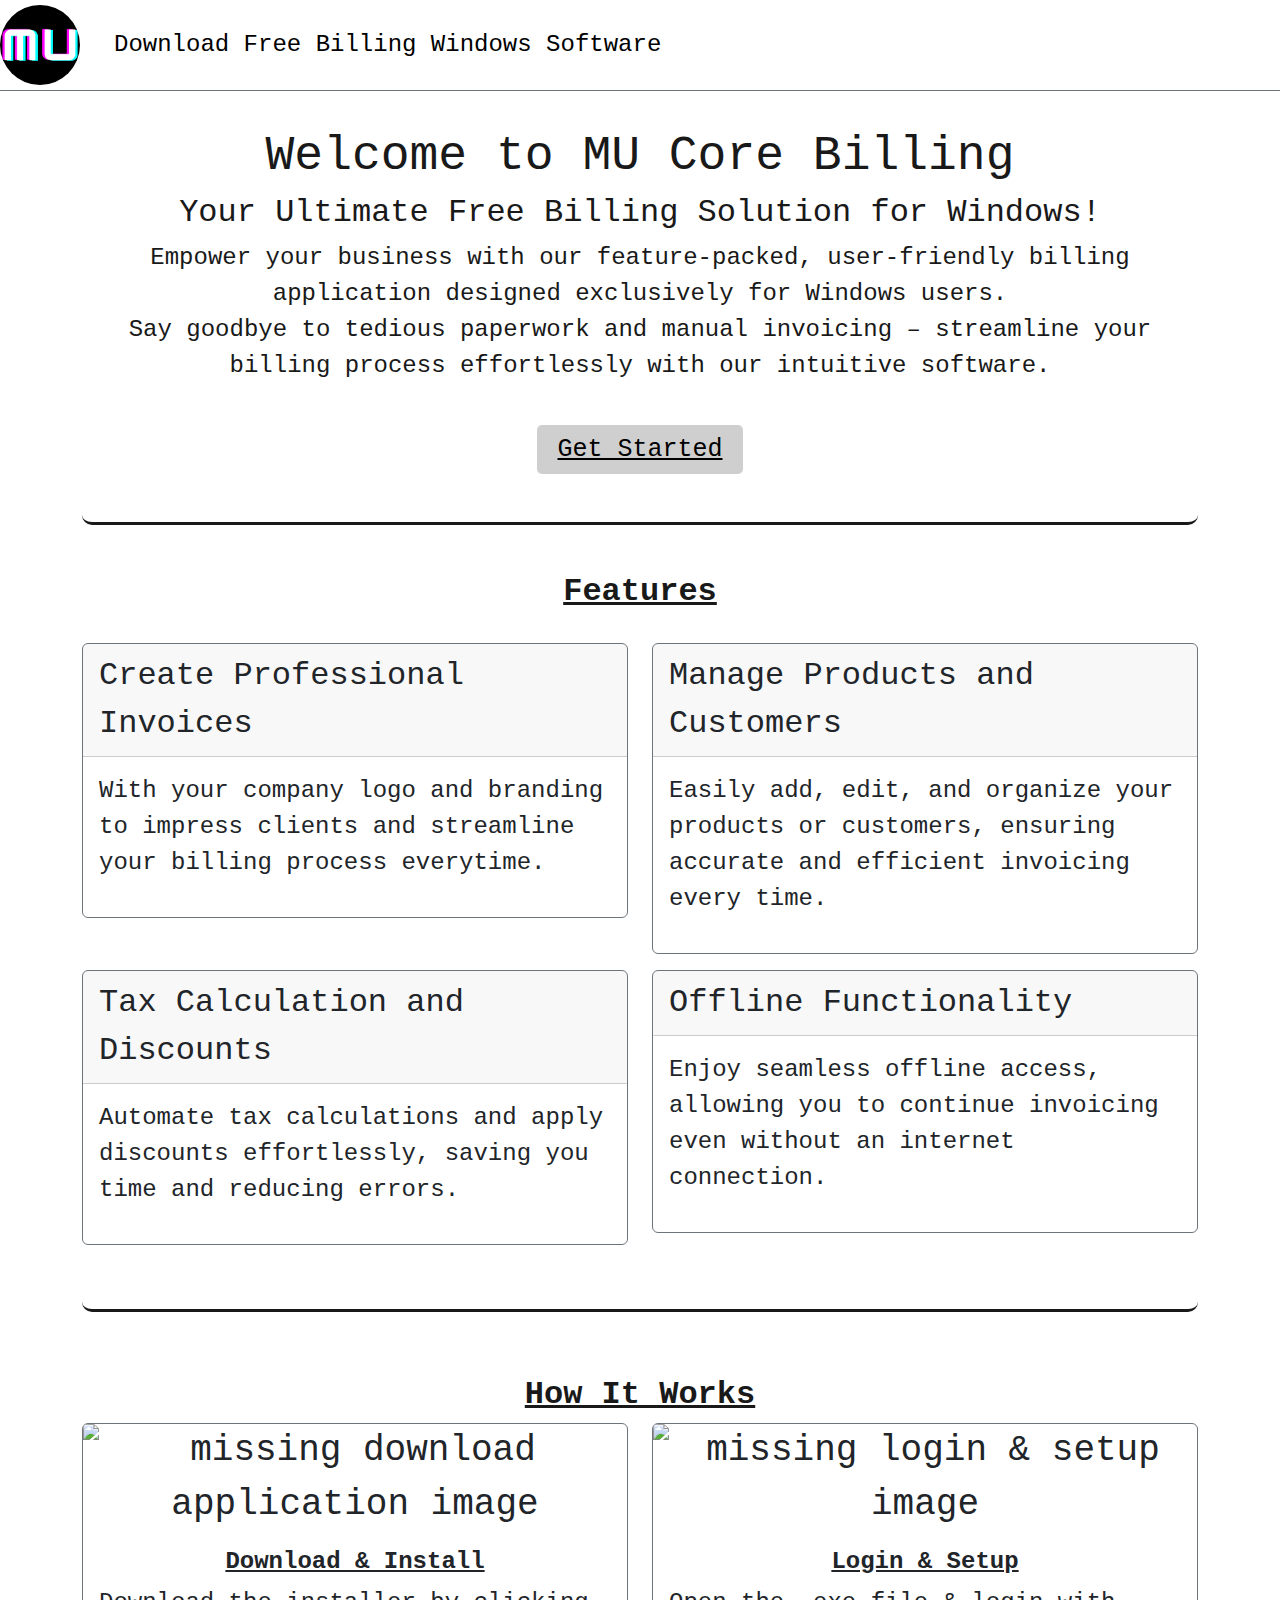
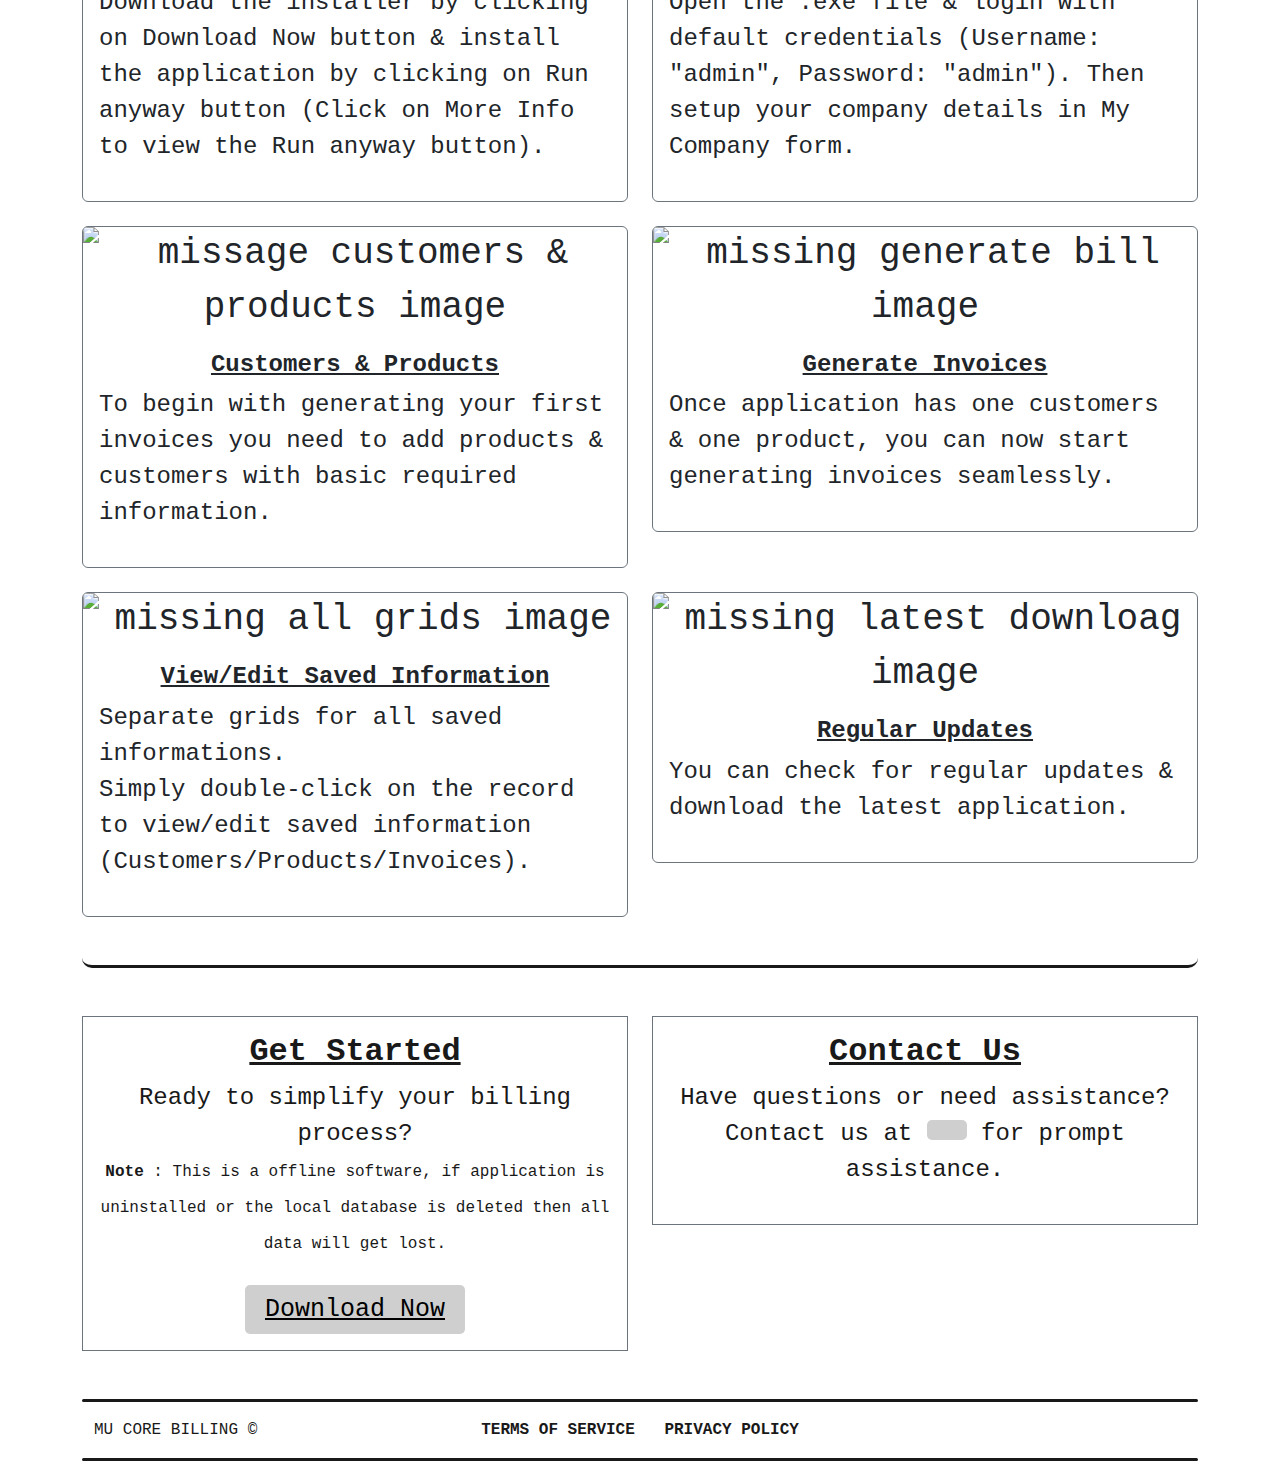
==== commit be516512: "fixes as per page insights" ====
--- a/index.html
+++ b/index.html
@@ -1,870 +1,738 @@
-<html>
-  <head>
-    <title>MU Core Billing</title>
-    <meta charset="UTF-8" />
-    <meta
-      name="keywords"
-      content="Free Billing Software, Free Billing Application, Windows Billing Application, Best Windows Billing Application"
-    />
-    <meta name="author" content="Mohan Rajput" />
-    <meta name="viewport" content="width=device-width, initial-scale=1.0" />
-    <meta
-      name="description"
-      content="MU Core Billing - Free Windows Billing Application"
-    />
-    <link rel="icon" href="images/MU Logo - Billing App.png">
-
-    <link
-      rel="canonical"
-      href="https://rajputmohan1995.github.io/MU-Core-Billing"
-    />
-
-    <link
-      href="https://cdn.jsdelivr.net/npm/bootstrap@5.3.3/dist/css/bootstrap.min.css"
-      rel="stylesheet"
-    />
-
-    <link rel="stylesheet" type="text/css" href="css/site.css" />
-  </head>
-  <body>
-    <div class="container">
-      <nav class="navbar navbar-expand-lg navbar-light fixed-top row mt-0 pt-0">
-        <div
-          class="container pt-0 pb-0 border-bottom bg-white border-secondary"
-        >
-          <a class="navbar-brand" href="#">
-            <img class="img-icon" src="images/MU Logo - Billing App.png" />
-          </a>
-          <button
-            class="navbar-toggler"
-            type="button"
-            data-bs-toggle="collapse"
-            data-bs-target="#navbarNav"
-            aria-controls="navbarNav"
-            aria-expanded="false"
-            aria-label="Toggle navigation"
-          >
-            <span class="navbar-toggler-icon"></span>
-          </button>
-          <div class="collapse navbar-collapse" id="navbarNav">
-            <ul class="navbar-nav float-end navbar-link">
-              <!-- <li class="nav-item">
-                <a class="nav-link active" aria-current="page" href="#linkHome"
-                  >Home</a
-                >
-              </li>
-              <li class="nav-item">
-                <a class="nav-link active" href="#linkFeatures">Features</a>
-              </li>
-              <li class="nav-item">
-                <a class="nav-link active" href="#linkHowItWorks"
-                  >How It Works</a
-                >
-              </li> -->
-              <li class="nav-item">
-                <a class="nav-link active" href="#linkGetStarted"
-                  >Download Free Billing Windows Software</a
-                >
-              </li>
-              <!-- <li class="nav-item">
-                <a class="nav-link active" href="#linkContactUs">Contact Us</a>
-              </li> -->
-            </ul>
-          </div>
-        </div>
-      </nav>
-
-      <div class="row" id="linkHome">
-        <div class="col-md-12 text-center">
-          <div class="home-content mt-3">
-            <h1>Welcome to MU Core Billing</h1>
-            <h2 class="sub-title">
-              Your Ultimate Free Billing Solution for Windows!
-            </h2>
-
-            <p class="desc">
-              Empower your business with our feature-packed, user-friendly
-              billing application designed exclusively for Windows users.
-              <br />Say goodbye to tedious paperwork and manual invoicing –
-              streamline your billing process effortlessly with our intuitive
-              software.
+<!DOCTYPE html>
+<html lang="en">
+
+<head>
+  <title>MU Core Billing</title>
+  <meta charset="UTF-8" />
+  <meta name="keywords"
+    content="Free Billing Software, Free Billing Application, Windows Billing Application, Best Windows Billing Application" />
+  <meta name="author" content="Mohan Rajput" />
+  <meta name="viewport" content="width=device-width, initial-scale=1.0" />
+  <meta name="description" content="MU Core Billing - Free Windows Billing Application" />
+  <link rel="icon" href="images/MU Logo - Billing App.png" />
+
+  <link rel="canonical" href="https://rajputmohan1995.github.io/MU-Core-Billing" />
+
+  <link href="https://cdn.jsdelivr.net/npm/bootstrap@5.3.3/dist/css/bootstrap.min.css" rel="stylesheet" media="all" />
+
+  <link rel="stylesheet" type="text/css" href="css/site.css" />
+</head>
+
+<body>
+  <div class="container">
+    <nav class="navbar navbar-expand-lg navbar-light fixed-top row mt-0 pt-0">
+      <div class="container pt-0 pb-0 border-bottom bg-white border-secondary">
+        <a class="navbar-brand" href="#">
+          <img class="img-icon" src="images/MU Logo - Billing App.png" alt="site-icon" />
+        </a>
+        <button class="navbar-toggler" type="button" data-bs-toggle="collapse" data-bs-target="#navbarNav"
+          aria-controls="navbarNav" aria-expanded="false" aria-label="Toggle navigation">
+          <span class="navbar-toggler-icon"></span>
+        </button>
+        <div class="collapse navbar-collapse" id="navbarNav">
+          <ul class="navbar-nav float-end navbar-link">
+
+            <li class="nav-item">
+              <a class="nav-link active" href="#linkGetStarted">Download Free Billing Windows Software</a>
+            </li>
+          </ul>
+        </div>
+      </div>
+    </nav>
+
+    <div class="row" id="linkHome">
+      <div class="col-md-12 text-center">
+        <div class="home-content mt-3">
+          <h1>Welcome to MU Core Billing</h1>
+          <h2 class="sub-title">
+            Your Ultimate Free Billing Solution for Windows!
+          </h2>
+
+          <p class="desc">
+            Empower your business with our feature-packed, user-friendly
+            billing application designed exclusively for Windows users.
+            <br />Say goodbye to tedious paperwork and manual invoicing –
+            streamline your billing process effortlessly with our intuitive
+            software.
+          </p>
+          <a href="#linkGetStarted"> Get Started </a>
+        </div>
+        <div class="clearfix"></div>
+      </div>
+    </div>
+
+    <div class="big-divider pt-5"></div>
+
+    <div class="row home-content mt-5" id="linkFeatures">
+      <div class="col-md-12 col-sm-12 text-center mb-4">
+        <h2 class="sub-title fw-bold font-decoration-underline">
+          <u>Features</u>
+        </h2>
+      </div>
+
+      <div class="col-md-6 col-sm-12">
+        <div class="card border-secondary mb-3">
+          <div class="card-header sub-title">
+            Create Professional Invoices
+          </div>
+          <div class="card-body">
+            <p class="card-text desc text-start">
+              With your company logo and branding to impress clients and
+              streamline your billing process everytime.
             </p>
-            <a href="#linkGetStarted"> Get Started </a>
-          </div>
-          <div class="clearfix"></div>
-        </div>
-      </div>
-
-      <div class="big-divider pt-5"></div>
-
-      <div class="row home-content mt-5" id="linkFeatures">
-        <div class="col-md-12 col-sm-12 text-center mb-4">
+          </div>
+        </div>
+      </div>
+
+      <div class="col-md-6 col-sm-12">
+        <div class="card border-secondary mb-3">
+          <div class="card-header sub-title">
+            Manage Products and Customers
+          </div>
+          <div class="card-body">
+            <p class="card-text desc text-start">
+              Easily add, edit, and organize your products or customers,
+              ensuring accurate and efficient invoicing every time.
+            </p>
+          </div>
+        </div>
+      </div>
+
+      <div class="col-md-6 col-sm-12">
+        <div class="card border-secondary mb-3">
+          <div class="card-header sub-title">
+            Tax Calculation and Discounts
+          </div>
+          <div class="card-body">
+            <p class="card-text desc text-start">
+              Automate tax calculations and apply discounts effortlessly,
+              saving you time and reducing errors.
+            </p>
+          </div>
+        </div>
+      </div>
+
+      <div class="col-md-6 col-sm-12">
+        <div class="card border-secondary mb-3">
+          <div class="card-header sub-title">Offline Functionality</div>
+          <div class="card-body">
+            <p class="card-text desc text-start">
+              Enjoy seamless offline access, allowing you to continue
+              invoicing even without an internet connection.
+            </p>
+          </div>
+        </div>
+      </div>
+    </div>
+
+    <div class="big-divider pt-5"></div>
+
+    <div class="row home-content mt-5" id="linkHowItWorks">
+      <div class="col-md-12 text-center">
+        <div class="mt-3">
           <h2 class="sub-title fw-bold font-decoration-underline">
-            <u>Features</u>
+            <u>How It Works</u>
           </h2>
-        </div>
-
-        <div class="col-md-6 col-sm-12">
-          <div class="card border-secondary mb-3">
-            <div class="card-header sub-title">
-              Create Professional Invoices
-            </div>
-            <div class="card-body">
-              <p class="card-text desc text-start">
-                With your company logo and branding to impress clients and
-                streamline your billing process everytime.
-              </p>
-            </div>
-          </div>
-        </div>
-
-        <div class="col-md-6 col-sm-12">
-          <div class="card border-secondary mb-3">
-            <div class="card-header sub-title">
-              Manage Products and Customers
-            </div>
-            <div class="card-body">
-              <p class="card-text desc text-start">
-                Easily add, edit, and organize your products or customers,
-                ensuring accurate and efficient invoicing every time.
-              </p>
-            </div>
-          </div>
-        </div>
-
-        <div class="col-md-6 col-sm-12">
-          <div class="card border-secondary mb-3">
-            <div class="card-header sub-title">
-              Tax Calculation and Discounts
-            </div>
-            <div class="card-body">
-              <p class="card-text desc text-start">
-                Automate tax calculations and apply discounts effortlessly,
-                saving you time and reducing errors.
-              </p>
-            </div>
-          </div>
-        </div>
-
-        <div class="col-md-6 col-sm-12">
-          <div class="card border-secondary mb-3">
-            <div class="card-header sub-title">Offline Functionality</div>
-            <div class="card-body">
-              <p class="card-text desc text-start">
-                Enjoy seamless offline access, allowing you to continue
-                invoicing even without an internet connection.
-              </p>
-            </div>
-          </div>
-        </div>
-      </div>
-
-      <div class="big-divider pt-5"></div>
-
-      <div class="row home-content mt-5" id="linkHowItWorks">
-        <div class="col-md-12 text-center">
-          <div class="mt-3">
-            <h2 class="sub-title fw-bold font-decoration-underline">
-              <u>How It Works</u>
-            </h2>
-
-            <div class="row row-cols-1 row-cols-md-2 g-4">
-              <div class="col">
-                <div class="card border-secondary">
-                  <img
-                    src="images/download.png"
-                    class="card-img-top"
-                    alt="missing download application image"
-                    data-img-no="0"
-                    data-title="Download"
-                  />
-                  <div class="card-body">
-                    <h3 class="card-title text-center fw-bold">
-                      <u>Download</u>
-                    </h3>
-                    <p class="card-text desc text-start">
-                      Download our .exe application from this website & open the
-                      application in Administrator mode.
-                    </p>
-                  </div>
-                </div>
-              </div>
-              <div class="col">
-                <div class="card border-secondary">
-                  <img
-                    src="images/login_and_setup.png"
-                    class="card-img-top"
-                    alt="missing login & setup image"
-                    data-img-no="1"
-                    data-title="Login & Setup"
-                  />
-                  <div class="card-body">
-                    <h3 class="card-title text-center fw-bold">
-                      <u>Login & Setup</u>
-                    </h3>
-                    <p class="card-text desc text-start">
-                      Open the .exe file & login with default credentials. Then
-                      setup your company details in My Company form.
-                    </p>
-                  </div>
-                </div>
-              </div>
-              <div class="col">
-                <div class="card border-secondary">
-                  <img
-                    src="images/customers_and_products.png"
-                    class="card-img-top"
-                    alt="missage customers & products image"
-                    data-img-no="2"
-                    data-title="Customers & Products"
-                  />
-                  <div class="card-body">
-                    <h3 class="card-title text-center fw-bold">
-                      <u>Customers & Products</u>
-                    </h3>
-                    <p class="card-text desc text-start">
-                      To begin with generating your first invoices you need to
-                      add products & customers with basic required information.
-                    </p>
-                  </div>
-                </div>
-              </div>
-              <div class="col">
-                <div class="card border-secondary">
-                  <img
-                    src="images/generate-bill.png"
-                    class="card-img-top"
-                    alt="missing generate bill image"
-                    data-img-no="3"
-                    data-title="Generate Invoices"
-                  />
-                  <div class="card-body">
-                    <h3 class="card-title text-center fw-bold">
-                      <u>Generate Invoices</u>
-                    </h3>
-                    <p class="card-text desc text-start">
-                      Once application has one customers & one product, you can
-                      now start generating invoices seamlessly.
-                    </p>
-                  </div>
-                </div>
-              </div>
-
-              <div class="col">
-                <div class="card border-secondary">
-                  <img
-                    src="images/all-grids.png"
-                    class="card-img-top"
-                    alt="missing all grids image"
-                    data-img-no="4"
-                    data-title="View/Edit Saved Information"
-                  />
-                  <div class="card-body">
-                    <h3 class="card-title text-center fw-bold">
-                      <u>View/Edit Saved Information</u>
-                    </h3>
-                    <p class="card-text desc text-start">
-                      Separate grids for all saved informations.
-                      <br />
-                      Simply double-click on the record to view/edit saved
-                      information (Customers/Products/Invoices).
-                    </p>
-                  </div>
-                </div>
-              </div>
-
-              <div class="col">
-                <div class="card border-secondary">
-                  <img
-                    src="images/latest-download.png"
-                    class="card-img-top"
-                    alt="missing latest downloag image"
-                    data-img-no="5"
-                    data-title="Regular Updates"
-                  />
-                  <div class="card-body">
-                    <h3 class="card-title text-center fw-bold">
-                      <u>Regular Updates</u>
-                    </h3>
-                    <p class="card-text desc text-start">
-                      You can check for regular updates & download the latest
-                      application.
-                    </p>
-                  </div>
+
+          <div class="row row-cols-1 row-cols-md-2 g-4">
+            <div class="col">
+              <div class="card border-secondary">
+                <img src="images/download_and_install.png" class="card-img-top" alt="missing download application image"
+                  data-img-no="0" data-title="Download & Install" />
+                <div class="card-body">
+                  <h3 class="card-title text-center fw-bold">
+                    <u>Download & Install</u>
+                  </h3>
+                  <p class="card-text desc text-start">
+                    Download the installer by clicking on Download Now button
+                    & install the application by clicking on Run anyway button
+                    (Click on More Info to view the Run anyway button).
+                  </p>
                 </div>
               </div>
             </div>
-          </div>
-        </div>
-      </div>
-
-      <div class="big-divider pt-5"></div>
-
-      <div class="row mt-5" id="linkGetStarted">
-        <div class="col-md-6 text-center">
-          <div class="home-content p-3 border border-secondary">
-            <h2 class="sub-title fw-bold font-decoration-underline">
-              <u>Get Started</u>
-            </h2>
-
-            <div class="desc">
-              Ready to simplify your billing process?
+            <div class="col">
+              <div class="card border-secondary">
+                <img src="images/login_and_setup.png" class="card-img-top" alt="missing login & setup image"
+                  data-img-no="1" data-title="Login & Setup" />
+                <div class="card-body">
+                  <h3 class="card-title text-center fw-bold">
+                    <u>Login & Setup</u>
+                  </h3>
+                  <p class="card-text desc text-start">
+                    Open the .exe file & login with default credentials (Username: "admin", Password: "admin"). Then
+                    setup your company details in My Company form.
+                  </p>
+                </div>
+              </div>
+            </div>
+            <div class="col">
+              <div class="card border-secondary">
+                <img src="images/customers_and_products.png" class="card-img-top"
+                  alt="missage customers & products image" data-img-no="2" data-title="Customers & Products" />
+                <div class="card-body">
+                  <h3 class="card-title text-center fw-bold">
+                    <u>Customers & Products</u>
+                  </h3>
+                  <p class="card-text desc text-start">
+                    To begin with generating your first invoices you need to
+                    add products & customers with basic required information.
+                  </p>
+                </div>
+              </div>
+            </div>
+            <div class="col">
+              <div class="card border-secondary">
+                <img src="images/generate-bill.png" class="card-img-top" alt="missing generate bill image"
+                  data-img-no="3" data-title="Generate Invoices" />
+                <div class="card-body">
+                  <h3 class="card-title text-center fw-bold">
+                    <u>Generate Invoices</u>
+                  </h3>
+                  <p class="card-text desc text-start">
+                    Once application has one customers & one product, you can
+                    now start generating invoices seamlessly.
+                  </p>
+                </div>
+              </div>
+            </div>
+
+            <div class="col">
+              <div class="card border-secondary">
+                <img src="images/all-grids.png" class="card-img-top" alt="missing all grids image" data-img-no="4"
+                  data-title="View/Edit Saved Information" />
+                <div class="card-body">
+                  <h3 class="card-title text-center fw-bold">
+                    <u>View/Edit Saved Information</u>
+                  </h3>
+                  <p class="card-text desc text-start">
+                    Separate grids for all saved informations.
+                    <br />
+                    Simply double-click on the record to view/edit saved
+                    information (Customers/Products/Invoices).
+                  </p>
+                </div>
+              </div>
+            </div>
+
+            <div class="col">
+              <div class="card border-secondary">
+                <img src="images/latest-download.png" class="card-img-top" alt="missing latest downloag image"
+                  data-img-no="5" data-title="Regular Updates" />
+                <div class="card-body">
+                  <h3 class="card-title text-center fw-bold">
+                    <u>Regular Updates</u>
+                  </h3>
+                  <p class="card-text desc text-start">
+                    You can check for regular updates & download the latest
+                    application.
+                  </p>
+                </div>
+              </div>
+            </div>
+          </div>
+        </div>
+      </div>
+    </div>
+
+    <div class="big-divider pt-5"></div>
+
+    <div class="row mt-5" id="linkGetStarted">
+      <div class="col-md-6 text-center">
+        <div class="home-content p-3 border border-secondary">
+          <h2 class="sub-title fw-bold font-decoration-underline">
+            <u>Get Started</u>
+          </h2>
+
+          <div class="desc">
+            Ready to simplify your billing process?
+            <br />
+            <small style="font-size: medium;"><strong>Note</strong> : This is a offline software, if application is
+              uninstalled or the local
+              database is deleted then all data will
+              get lost.</small>
+          </div>
+          <a href="mu-core-offline-billing.msi"> Download Now</a>
+        </div>
+      </div>
+
+      <div class="col-md-6 text-center">
+        <div class="home-content p-3 border border-secondary">
+          <h2 class="sub-title fw-bold font-decoration-underline">
+            <u>Contact Us</u>
+          </h2>
+
+          <div class="desc">
+            Have questions or need assistance?
+            <br />
+            Contact us at
+            <a href="mailto:rajputmohan1995@gmail.com" class="hover-circle">
+              <i class="fa fa-google"></i>
+            </a>
+            for prompt assistance.
+            <br />
+          </div>
+        </div>
+      </div>
+    </div>
+
+    <!-- footer -->
+    <div class="row footer mt-5">
+      <div class="col-md-12">
+        <div class="big-divider m-0 mb-3"></div>
+
+        <div class="row mb-0 m-0">
+          <div class="col-md-3 text-left">
+            <p>MU Core Billing &#169; <span id="spanCurrentYear"></span></p>
+          </div>
+
+          <div class="col-md-6 text-center" id="navbarFooter">
+            <a href="#" id="btnViewTermsOfService" class="underline-effect">Terms of Service</a>
+            <a href="#" id="btnViewPrivacyPolicy" class="underline-effect">Privacy Policy</a>
+          </div>
+
+          <div class="col-md-3 text-end" id="socialIcons">
+            <a href="https://www.linkedin.com/in/mohan-rajput/" target="blank" class="hover-circle">
+              <i class="fa fa-linkedin"></i>
+            </a>
+            <a href="https://github.com/rajputmohan1995" target="blank" class="hover-circle">
+              <i class="fa fa-github"></i>
+            </a>
+            <a href="https://stackoverflow.com/users/10423536/mohan-rajput" target="blank" class="hover-circle">
+              <i class="fa fa-stack-overflow"></i>
+            </a>
+          </div>
+          <div class="clearfix"></div>
+        </div>
+        <div class="big-divider m-0 mb-3"></div>
+      </div>
+    </div>
+    <!-- footer -->
+
+    <!-- Vertically centered modal -->
+    <div class="modal modal-xl fade" id="how-it-works-img-viewer" aria-labelledby="how-it-works-img-viewer"
+      aria-modal="true" role="dialog">
+      <div class="modal-dialog modal-dialog-centered">
+        <div class="modal-content">
+          <div class="modal-header">
+            <h5 class="modal-title" id="exampleModalCenterTitle">
+              How It Works
+            </h5>
+            <button type="button" class="btn-close" data-bs-dismiss="modal" aria-label="Close"></button>
+          </div>
+          <div class="modal-body">
+            <img id="fullScreenImage" class="d-block w-100 border border-secondary" src="images/download.png"
+              alt="missing download image" />
+          </div>
+        </div>
+      </div>
+    </div>
+
+    <div class="modal modal-xl popup" id="popupTermsOfService" aria-labelledby="popupTermsOfService" aria-modal="true"
+      role="dialog">
+      <div class="modal-dialog">
+        <div class="modal-content">
+          <div class="modal-header">
+            <h5 class="modal-title"><b>Terms of Service</b></h5>
+            <button type="button" class="btn-close" data-bs-dismiss="modal" aria-label="Close"></button>
+          </div>
+          <div class="modal-body">
+            <p>
+              These Terms of Service ("Terms") govern your access to and use
+              of the MU Core Billing website and software application (the
+              "Service") operated by MU Core Billing ("us", "we", or "our").
               <br />
-            </div>
-            <a href="mu-core-offline-billing-installer.msi"> Download Now</a>
-          </div>
-        </div>
-
-        <div class="col-md-6 text-center">
-          <div class="home-content p-3 border border-secondary">
-            <h2 class="sub-title fw-bold font-decoration-underline">
-              <u>Contact Us</u>
-            </h2>
-
-            <div class="desc">
-              Have questions or need assistance?
+              By accessing or using the Service, you agree to be bound by
+              these Terms. If you disagree with any part of the Terms, then
+              you may not access the Service.
+            </p>
+
+            <ol>
+              <li>
+                <b style="text-decoration: underline">Use of the Service</b>
+                <ol>
+                  <li>
+                    License: Subject to these Terms, we grant you a limited,
+                    non-exclusive, non-transferable, and revocable license to
+                    use the Service for your personal or business purposes.
+                  </li>
+                  <li>
+                    Access: You are responsible for providing and maintaining
+                    all equipment and software necessary to access the
+                    Service.
+                  </li>
+                  <li>
+                    Restrictions: You agree not to: Modify, adapt, or
+                    reverse-engineer the Service; Use the Service for any
+                    unlawful purpose or in violation of any applicable laws;
+                    Attempt to gain unauthorized access to the Service or its
+                    related systems or networks.
+                  </li>
+                </ol>
+              </li>
+
+              <li>
+                <b style="text-decoration: underline">User Accounts</b>
+                <ol>
+                  <li>
+                    Registration: In order to access certain features of the
+                    Service, you may be required to create an account. You
+                    agree to provide accurate and complete information when
+                    creating your account.
+                  </li>
+                  <li>
+                    Security: You are responsible for maintaining the security
+                    of your account and password. You agree not to share your
+                    account credentials with any third party.
+                  </li>
+                  <li>
+                    Termination: We reserve the right to suspend or terminate
+                    your account at any time for any reason, without prior
+                    notice or liability.
+                  </li>
+                </ol>
+              </li>
+
+              <li>
+                <b style="text-decoration: underline">Privacy</b>
+                <ol>
+                  <li>
+                    Privacy Policy: Your use of the Service is also subject to
+                    our Privacy Policy, which governs how we collect, use, and
+                    disclose your personal information.
+                  </li>
+                </ol>
+              </li>
+
+              <li>
+                <b style="text-decoration: underline">Intellectual Property</b>
+                <ol>
+                  <li>
+                    Ownership: All rights, title, and interest in and to the
+                    Service, including all intellectual property rights, are
+                    and will remain the exclusive property of MU Core Billing.
+                  </li>
+                  <li>
+                    Feedback: If you provide us with any feedback or
+                    suggestions regarding the Service, you grant us a
+                    non-exclusive, royalty-free, perpetual, irrevocable, and
+                    fully sublicensable right to use, reproduce, modify,
+                    adapt, publish, translate, create derivative works from,
+                    distribute, and display such feedback.
+                  </li>
+                </ol>
+              </li>
+
+              <li>
+                <b style="text-decoration: underline">Disclaimer of Warranties</b>
+                <ol>
+                  <li>
+                    As Is: The Service is provided on an "as is" and "as
+                    available" basis, without any warranties of any kind,
+                    either express or implied.
+                  </li>
+                  <li>
+                    Use at Your Own Risk: You agree to use the Service at your
+                    own risk. We disclaim all warranties, express or implied,
+                    including but not limited to warranties of
+                    merchantability, fitness for a particular purpose, and
+                    non-infringement.
+                  </li>
+                </ol>
+              </li>
+
+              <li>
+                <b style="text-decoration: underline">Limitation of Liability</b>
+                <ol>
+                  <li>
+                    Exclusion of Damages: In no event shall MU Core Billing be
+                    liable for any indirect, incidental, special,
+                    consequential, or punitive damages, including without
+                    limitation lost profits, lost data, or business
+                    interruption.
+                  </li>
+                </ol>
+              </li>
+
+              <li>
+                <b style="text-decoration: underline">Governing Law</b>
+                <ol>
+                  <li>
+                    Jurisdiction: These Terms shall be governed by and
+                    construed in accordance with the laws of India, without
+                    regard to its conflict of law provisions.
+                  </li>
+                </ol>
+              </li>
+
+              <li>
+                <b style="text-decoration: underline">Changes to the Terms</b>
+                <ol>
+                  <li>
+                    Modification: We reserve the right, at our sole
+                    discretion, to modify or replace these Terms at any time.
+                    If a revision is material, we will provide at least 30
+                    days' notice prior to any new terms taking effect.
+                  </li>
+                </ol>
+              </li>
+
+              <li>
+                <b style="text-decoration: underline">Contact Us</b>
+                <ol>
+                  <li>
+                    If you have any questions about these Terms, please
+                    contact us at rajputmohan1995@gmail.com.
+                  </li>
+                </ol>
+              </li>
+            </ol>
+          </div>
+        </div>
+      </div>
+    </div>
+
+    <div class="modal modal-xl popup" id="popupPrivacyPolicy" aria-labelledby="popupPrivacyPolicy" aria-modal="true"
+      role="dialog">
+      <div class="modal-dialog">
+        <div class="modal-content">
+          <div class="modal-header">
+            <h5 class="modal-title"><b>Privacy Policy</b></h5>
+            <button type="button" class="btn-close" data-bs-dismiss="modal" aria-label="Close"></button>
+          </div>
+          <div class="modal-body">
+            <p>
+              Effective Date: 18-May-2024
               <br />
-              Contact us at
-              <a href="mailto:rajputmohan1995@gmail.com" class="hover-circle">
-                <i class="fa fa-google"></i>
-              </a>
-              for prompt assistance.
+              MU Core Billing ("we", "us", or "our") operates the
+              https://rajputmohan1995.github.io/MU-Core-Billing and the
+              associated software application (the "Service"). This Privacy
+              Policy explains how we collect, use, disclose, and protect your
+              information when you use our Service.
               <br />
-            </div>
-          </div>
-        </div>
-      </div>
-
-      <!-- footer -->
-      <div class="row footer mt-5">
-        <div class="col-md-12">
-          <div class="big-divider m-0 mb-3"></div>
-
-          <div class="row mb-0 m-0">
-            <div class="col-md-3 text-left">
-              <p>MU Core Billing &#169; <span id="spanCurrentYear"></span></p>
-            </div>
-
-            <div class="col-md-6 text-center" id="navbarFooter">
-              <a
-                href="javascript:void(0);"
-                class="underline-effect"
-                id="btnViewTermsOfService"
-                >Terms of Service</a
-              >
-              <a
-                href="javascript:void(0);"
-                id="btnViewPrivacyPolicy"
-                class="underline-effect"
-                >Privacy Policy</a
-              >
-            </div>
-
-            <div class="col-md-3 text-end" id="socialIcons">
-              <a
-                href="https://www.linkedin.com/in/mohan-rajput/"
-                target="blank"
-                class="hover-circle"
-              >
-                <i class="fa fa-linkedin"></i>
-              </a>
-              <a
-                href="https://github.com/rajputmohan1995"
-                target="blank"
-                class="hover-circle"
-              >
-                <i class="fa fa-github"></i>
-              </a>
-              <a
-                href="https://stackoverflow.com/users/10423536/mohan-rajput"
-                target="blank"
-                class="hover-circle"
-              >
-                <i class="fa fa-stack-overflow"></i>
-              </a>
-            </div>
-            <div class="clearfix"></div>
-          </div>
-          <div class="big-divider m-0 mb-3"></div>
-        </div>
-      </div>
-      <!-- footer -->
-
-      <!-- Vertically centered modal -->
-      <div
-        class="modal modal-xl fade"
-        id="how-it-works-img-viewer"
-        aria-labelledby="how-it-works-img-viewer"
-        aria-modal="true"
-        role="dialog"
-      >
-        <div class="modal-dialog modal-dialog-centered">
-          <div class="modal-content">
-            <div class="modal-header">
-              <h5 class="modal-title" id="exampleModalCenterTitle">
-                How It Works
-              </h5>
-              <button
-                type="button"
-                class="btn-close"
-                data-bs-dismiss="modal"
-                aria-label="Close"
-              ></button>
-            </div>
-            <div class="modal-body">
-              <img
-                id="fullScreenImage"
-                class="d-block w-100 border border-secondary"
-                src="images/download.png"
-                alt="missing download image"
-              />
-            </div>
-          </div>
-        </div>
-      </div>
-
-      <div
-        class="modal modal-xl popup"
-        id="popupTermsOfService"
-        aria-labelledby="popupTermsOfService"
-        aria-modal="true"
-        role="dialog"
-      >
-        <div class="modal-dialog">
-          <div class="modal-content">
-            <div class="modal-header">
-              <h5 class="modal-title"><b>Terms of Service</b></h5>
-              <button
-                type="button"
-                class="btn-close"
-                data-bs-dismiss="modal"
-                aria-label="Close"
-              ></button>
-            </div>
-            <div class="modal-body">
-              <p>
-                These Terms of Service ("Terms") govern your access to and use
-                of the MU Core Billing website and software application (the
-                "Service") operated by MU Core Billing ("us", "we", or "our").
-                <br />
-                By accessing or using the Service, you agree to be bound by
-                these Terms. If you disagree with any part of the Terms, then
-                you may not access the Service.
-              </p>
-
-              <ol>
-                <li>
-                  <b style="text-decoration: underline">Use of the Service</b>
-                  <ol>
-                    <li>
-                      License: Subject to these Terms, we grant you a limited,
-                      non-exclusive, non-transferable, and revocable license to
-                      use the Service for your personal or business purposes.
-                    </li>
-                    <li>
-                      Access: You are responsible for providing and maintaining
-                      all equipment and software necessary to access the
-                      Service.
-                    </li>
-                    <li>
-                      Restrictions: You agree not to: Modify, adapt, or
-                      reverse-engineer the Service; Use the Service for any
-                      unlawful purpose or in violation of any applicable laws;
-                      Attempt to gain unauthorized access to the Service or its
-                      related systems or networks.
-                    </li>
-                  </ol>
-                </li>
-
-                <li>
-                  <b style="text-decoration: underline">User Accounts</b>
-                  <ol>
-                    <li>
-                      Registration: In order to access certain features of the
-                      Service, you may be required to create an account. You
-                      agree to provide accurate and complete information when
-                      creating your account.
-                    </li>
-                    <li>
-                      Security: You are responsible for maintaining the security
-                      of your account and password. You agree not to share your
-                      account credentials with any third party.
-                    </li>
-                    <li>
-                      Termination: We reserve the right to suspend or terminate
-                      your account at any time for any reason, without prior
-                      notice or liability.
-                    </li>
-                  </ol>
-                </li>
-
-                <li>
-                  <b style="text-decoration: underline">Privacy</b>
-                  <ol>
-                    <li>
-                      Privacy Policy: Your use of the Service is also subject to
-                      our Privacy Policy, which governs how we collect, use, and
-                      disclose your personal information.
-                    </li>
-                  </ol>
-                </li>
-
-                <li>
-                  <b style="text-decoration: underline"
-                    >Intellectual Property</b
-                  >
-                  <ol>
-                    <li>
-                      Ownership: All rights, title, and interest in and to the
-                      Service, including all intellectual property rights, are
-                      and will remain the exclusive property of MU Core Billing.
-                    </li>
-                    <li>
-                      Feedback: If you provide us with any feedback or
-                      suggestions regarding the Service, you grant us a
-                      non-exclusive, royalty-free, perpetual, irrevocable, and
-                      fully sublicensable right to use, reproduce, modify,
-                      adapt, publish, translate, create derivative works from,
-                      distribute, and display such feedback.
-                    </li>
-                  </ol>
-                </li>
-
-                <li>
-                  <b style="text-decoration: underline"
-                    >Disclaimer of Warranties</b
-                  >
-                  <ol>
-                    <li>
-                      As Is: The Service is provided on an "as is" and "as
-                      available" basis, without any warranties of any kind,
-                      either express or implied.
-                    </li>
-                    <li>
-                      Use at Your Own Risk: You agree to use the Service at your
-                      own risk. We disclaim all warranties, express or implied,
-                      including but not limited to warranties of
-                      merchantability, fitness for a particular purpose, and
-                      non-infringement.
-                    </li>
-                  </ol>
-                </li>
-
-                <li>
-                  <b style="text-decoration: underline"
-                    >Limitation of Liability</b
-                  >
-                  <ol>
-                    <li>
-                      Exclusion of Damages: In no event shall MU Core Billing be
-                      liable for any indirect, incidental, special,
-                      consequential, or punitive damages, including without
-                      limitation lost profits, lost data, or business
-                      interruption.
-                    </li>
-                  </ol>
-                </li>
-
-                <li>
-                  <b style="text-decoration: underline">Governing Law</b>
-                  <ol>
-                    <li>
-                      Jurisdiction: These Terms shall be governed by and
-                      construed in accordance with the laws of India, without
-                      regard to its conflict of law provisions.
-                    </li>
-                  </ol>
-                </li>
-
-                <li>
-                  <b style="text-decoration: underline">Changes to the Terms</b>
-                  <ol>
-                    <li>
-                      Modification: We reserve the right, at our sole
-                      discretion, to modify or replace these Terms at any time.
-                      If a revision is material, we will provide at least 30
-                      days' notice prior to any new terms taking effect.
-                    </li>
-                  </ol>
-                </li>
-
-                <li>
-                  <b style="text-decoration: underline">Contact Us</b>
-                  <ol>
-                    <li>
-                      If you have any questions about these Terms, please
-                      contact us at rajputmohan1995@gmail.com.
-                    </li>
-                  </ol>
-                </li>
-              </ol>
-            </div>
-          </div>
-        </div>
-      </div>
-
-      <div
-        class="modal modal-xl popup"
-        id="popupPrivacyPolicy"
-        aria-labelledby="popupPrivacyPolicy"
-        aria-modal="true"
-        role="dialog"
-      >
-        <div class="modal-dialog">
-          <div class="modal-content">
-            <div class="modal-header">
-              <h5 class="modal-title"><b>Privacy Policy</b></h5>
-              <button
-                type="button"
-                class="btn-close"
-                data-bs-dismiss="modal"
-                aria-label="Close"
-              ></button>
-            </div>
-            <div class="modal-body">
-              <p>
-                Effective Date: 18-May-2024
-                <br />
-                MU Core Billing ("we", "us", or "our") operates the
-                https://rajputmohan1995.github.io/MU-Core-Billing and the
-                associated software application (the "Service"). This Privacy
-                Policy explains how we collect, use, disclose, and protect your
-                information when you use our Service.
-                <br />
-                By using the Service, you agree to the collection and use of
-                information in accordance with this policy.
-              </p>
-
-              <ol>
-                <li>
-                  <b style="text-decoration: underline"
-                    >Information We Collect</b
-                  >
-                  <ol>
-                    <li>
-                      Personal Information: When you register for an account or
-                      use the Service, we may collect personal information such
-                      as your name, email address, company name, billing
-                      information, and any other information you provide.
-                    </li>
-                    <li>
-                      Usage Data: We may collect information on how the Service
-                      is accessed and used ("Usage Data"). This Usage Data may
-                      include information such as your computer’s Internet
-                      Protocol (IP) address, browser type, browser version, the
-                      pages of our Service that you visit, the time and date of
-                      your visit, the time spent on those pages, and other
-                      diagnostic data.
-                    </li>
-                    <li>
-                      Cookies and Tracking Technologies: We use cookies and
-                      similar tracking technologies to track the activity on our
-                      Service and hold certain information. Cookies are files
-                      with small amounts of data which may include an anonymous
-                      unique identifier. You can instruct your browser to refuse
-                      all cookies or to indicate when a cookie is being sent.
-                      However, if you do not accept cookies, you may not be able
-                      to use some portions of our Service.
-                    </li>
-                  </ol>
-                </li>
-
-                <li>
-                  <b style="text-decoration: underline"
-                    >How We Use Your Information</b
-                  >
-                  <ol>
-                    <li>
-                      To Provide and Maintain the Service: We use the collected
-                      data to provide and maintain our Service, including
-                      customer support and to monitor the usage of our Service.
-                    </li>
-                    <li>
-                      To Improve the Service: We use the data to understand how
-                      our Service is used, to develop new features, and to
-                      improve the overall user experience.
-                    </li>
-                    <li>
-                      To Communicate with You: We may use your personal
-                      information to contact you with newsletters, marketing or
-                      promotional materials, and other information that may be
-                      of interest to you. You can opt-out of receiving any, or
-                      all, of these communications from us by following the
-                      unsubscribe link or instructions provided in any email we
-                      send.
-                    </li>
-                    <li>
-                      To Process Payments: We use your billing information to
-                      process transactions for any paid features of the Service.
-                    </li>
-                  </ol>
-                </li>
-
-                <li>
-                  <b style="text-decoration: underline"
-                    >Information Sharing and Disclosure</b
-                  >
-                  <ol>
-                    <li>
-                      Service Providers: We may employ third-party companies and
-                      individuals to facilitate our Service ("Service
-                      Providers"), to provide the Service on our behalf, to
-                      perform Service-related services, or to assist us in
-                      analyzing how our Service is used. These third parties
-                      have access to your personal information only to perform
-                      these tasks on our behalf and are obligated not to
-                      disclose or use it for any other purpose.
-                    </li>
-                    <li>
-                      Legal Requirements: We may disclose your personal
-                      information in the good faith belief that such action is
-                      necessary to:
-                      <ul style="list-style-type: circle">
-                        <li>Comply with a legal obligation;</li>
-                        <li>
-                          Protect and defend the rights or property of MU Core
-                          Billing;
-                        </li>
-                        <li>
-                          Prevent or investigate possible wrongdoing in
-                          connection with the Service;
-                        </li>
-                        <li>
-                          Protect the personal safety of users of the Service or
-                          the public;
-                        </li>
-                        <li>Protect against legal liability.</li>
-                      </ul>
-                    </li>
-                  </ol>
-                </li>
-
-                <li>
-                  <b style="text-decoration: underline"
-                    >Security of Your Information</b
-                  >
-                  <ol>
-                    <li>
-                      We are committed to protecting the security of your
-                      information. We use various security technologies and
-                      procedures to help protect your personal information from
-                      unauthorized access, use, or disclosure. However, no
-                      method of transmission over the Internet, or method of
-                      electronic storage, is 100% secure. Therefore, while we
-                      strive to use commercially acceptable means to protect
-                      your personal information, we cannot guarantee its
-                      absolute security.
-                    </li>
-                  </ol>
-                </li>
-
-                <li>
-                  <b style="text-decoration: underline"
-                    >Your Data Protection Rights</b
-                  >
-                  <ol>
-                    <li>
-                      Depending on your location, you may have the following
-                      rights regarding your personal information:
-                      <ul style="list-style-type: circle">
-                        <li>
-                          The right to access – You have the right to request
-                          copies of your personal data.
-                        </li>
-                        <li>
-                          The right to rectification – You have the right to
-                          request that we correct any information you believe is
-                          inaccurate or complete information you believe is
-                          incomplete.
-                        </li>
-                        <li>
-                          The right to erasure – You have the right to request
-                          that we erase your personal data, under certain
-                          conditions.
-                        </li>
-                        <li>
-                          The right to restrict processing – You have the right
-                          to request that we restrict the processing of your
-                          personal data, under certain conditions.
-                        </li>
-                        <li>
-                          The right to object to processing – You have the right
-                          to object to our processing of your personal data,
-                          under certain conditions.
-                        </li>
-                        <li>
-                          The right to data portability – You have the right to
-                          request that we transfer the data that we have
-                          collected to another organization, or directly to you,
-                          under certain conditions.
-                        </li>
-                      </ul>
-                    </li>
-                    <li>
-                      If you make a request, we have one month to respond to
-                      you. If you would like to exercise any of these rights,
-                      please contact us at our contact information below.
-                    </li>
-                  </ol>
-                </li>
-
-                <li>
-                  <b style="text-decoration: underline">Links to Other Sites</b>
-                  <ol>
-                    <li>
-                      Our Service may contain links to other sites that are not
-                      operated by us. If you click a third-party link, you will
-                      be directed to that third party’s site. We strongly advise
-                      you to review the Privacy Policy of every site you visit.
-                      We have no control over and assume no responsibility for
-                      the content, privacy policies, or practices of any
-                      third-party sites or services.
-                    </li>
-                  </ol>
-                </li>
-
-                <li>
-                  <b style="text-decoration: underline"
-                    >Changes to This Privacy Policy</b
-                  >
-                  <ol>
-                    <li>
-                      We may update our Privacy Policy from time to time. We
-                      will notify you of any changes by posting the new Privacy
-                      Policy on this page. You are advised to review this
-                      Privacy Policy periodically for any changes. Changes to
-                      this Privacy Policy are effective when they are posted on
-                      this page.
-                    </li>
-                  </ol>
-                </li>
-
-                <li>
-                  <b style="text-decoration: underline">Contact Us</b>
-                  <ol>
-                    <li>
-                      If you have any questions about this Privacy Policy,
-                      please contact us at:
-                      <br />
-                      Email: rajputmohan1995@gmail.com.
-                    </li>
-                  </ol>
-                </li>
-              </ol>
-            </div>
+              By using the Service, you agree to the collection and use of
+              information in accordance with this policy.
+            </p>
+
+            <ol>
+              <li>
+                <b style="text-decoration: underline">Information We Collect</b>
+                <ol>
+                  <li>
+                    Personal Information: When you register for an account or
+                    use the Service, we may collect personal information such
+                    as your name, email address, company name, billing
+                    information, and any other information you provide.
+                  </li>
+                  <li>
+                    Usage Data: We may collect information on how the Service
+                    is accessed and used ("Usage Data"). This Usage Data may
+                    include information such as your computer’s Internet
+                    Protocol (IP) address, browser type, browser version, the
+                    pages of our Service that you visit, the time and date of
+                    your visit, the time spent on those pages, and other
+                    diagnostic data.
+                  </li>
+                  <li>
+                    Cookies and Tracking Technologies: We use cookies and
+                    similar tracking technologies to track the activity on our
+                    Service and hold certain information. Cookies are files
+                    with small amounts of data which may include an anonymous
+                    unique identifier. You can instruct your browser to refuse
+                    all cookies or to indicate when a cookie is being sent.
+                    However, if you do not accept cookies, you may not be able
+                    to use some portions of our Service.
+                  </li>
+                </ol>
+              </li>
+
+              <li>
+                <b style="text-decoration: underline">How We Use Your Information</b>
+                <ol>
+                  <li>
+                    To Provide and Maintain the Service: We use the collected
+                    data to provide and maintain our Service, including
+                    customer support and to monitor the usage of our Service.
+                  </li>
+                  <li>
+                    To Improve the Service: We use the data to understand how
+                    our Service is used, to develop new features, and to
+                    improve the overall user experience.
+                  </li>
+                  <li>
+                    To Communicate with You: We may use your personal
+                    information to contact you with newsletters, marketing or
+                    promotional materials, and other information that may be
+                    of interest to you. You can opt-out of receiving any, or
+                    all, of these communications from us by following the
+                    unsubscribe link or instructions provided in any email we
+                    send.
+                  </li>
+                  <li>
+                    To Process Payments: We use your billing information to
+                    process transactions for any paid features of the Service.
+                  </li>
+                </ol>
+              </li>
+
+              <li>
+                <b style="text-decoration: underline">Information Sharing and Disclosure</b>
+                <ol>
+                  <li>
+                    Service Providers: We may employ third-party companies and
+                    individuals to facilitate our Service ("Service
+                    Providers"), to provide the Service on our behalf, to
+                    perform Service-related services, or to assist us in
+                    analyzing how our Service is used. These third parties
+                    have access to your personal information only to perform
+                    these tasks on our behalf and are obligated not to
+                    disclose or use it for any other purpose.
+                  </li>
+                  <li>
+                    Legal Requirements: We may disclose your personal
+                    information in the good faith belief that such action is
+                    necessary to:
+                    <ul style="list-style-type: circle">
+                      <li>Comply with a legal obligation;</li>
+                      <li>
+                        Protect and defend the rights or property of MU Core
+                        Billing;
+                      </li>
+                      <li>
+                        Prevent or investigate possible wrongdoing in
+                        connection with the Service;
+                      </li>
+                      <li>
+                        Protect the personal safety of users of the Service or
+                        the public;
+                      </li>
+                      <li>Protect against legal liability.</li>
+                    </ul>
+                  </li>
+                </ol>
+              </li>
+
+              <li>
+                <b style="text-decoration: underline">Security of Your Information</b>
+                <ol>
+                  <li>
+                    We are committed to protecting the security of your
+                    information. We use various security technologies and
+                    procedures to help protect your personal information from
+                    unauthorized access, use, or disclosure. However, no
+                    method of transmission over the Internet, or method of
+                    electronic storage, is 100% secure. Therefore, while we
+                    strive to use commercially acceptable means to protect
+                    your personal information, we cannot guarantee its
+                    absolute security.
+                  </li>
+                </ol>
+              </li>
+
+              <li>
+                <b style="text-decoration: underline">Your Data Protection Rights</b>
+                <ol>
+                  <li>
+                    Depending on your location, you may have the following
+                    rights regarding your personal information:
+                    <ul style="list-style-type: circle">
+                      <li>
+                        The right to access – You have the right to request
+                        copies of your personal data.
+                      </li>
+                      <li>
+                        The right to rectification – You have the right to
+                        request that we correct any information you believe is
+                        inaccurate or complete information you believe is
+                        incomplete.
+                      </li>
+                      <li>
+                        The right to erasure – You have the right to request
+                        that we erase your personal data, under certain
+                        conditions.
+                      </li>
+                      <li>
+                        The right to restrict processing – You have the right
+                        to request that we restrict the processing of your
+                        personal data, under certain conditions.
+                      </li>
+                      <li>
+                        The right to object to processing – You have the right
+                        to object to our processing of your personal data,
+                        under certain conditions.
+                      </li>
+                      <li>
+                        The right to data portability – You have the right to
+                        request that we transfer the data that we have
+                        collected to another organization, or directly to you,
+                        under certain conditions.
+                      </li>
+                    </ul>
+                  </li>
+                  <li>
+                    If you make a request, we have one month to respond to
+                    you. If you would like to exercise any of these rights,
+                    please contact us at our contact information below.
+                  </li>
+                </ol>
+              </li>
+
+              <li>
+                <b style="text-decoration: underline">Links to Other Sites</b>
+                <ol>
+                  <li>
+                    Our Service may contain links to other sites that are not
+                    operated by us. If you click a third-party link, you will
+                    be directed to that third party’s site. We strongly advise
+                    you to review the Privacy Policy of every site you visit.
+                    We have no control over and assume no responsibility for
+                    the content, privacy policies, or practices of any
+                    third-party sites or services.
+                  </li>
+                </ol>
+              </li>
+
+              <li>
+                <b style="text-decoration: underline">Changes to This Privacy Policy</b>
+                <ol>
+                  <li>
+                    We may update our Privacy Policy from time to time. We
+                    will notify you of any changes by posting the new Privacy
+                    Policy on this page. You are advised to review this
+                    Privacy Policy periodically for any changes. Changes to
+                    this Privacy Policy are effective when they are posted on
+                    this page.
+                  </li>
+                </ol>
+              </li>
+
+              <li>
+                <b style="text-decoration: underline">Contact Us</b>
+                <ol>
+                  <li>
+                    If you have any questions about this Privacy Policy,
+                    please contact us at:
+                    <br />
+                    Email: rajputmohan1995@gmail.com.
+                  </li>
+                </ol>
+              </li>
+            </ol>
           </div>
         </div>
       </div>
     </div>
-    <!-- scripts starts from here -->
-
-    <script src="js/jquery-3.5.1.min.js"></script>
-    <script src="https://cdn.jsdelivr.net/npm/bootstrap@5.3.3/dist/js/bootstrap.bundle.min.js"></script>
-
-    <!-- <script src="js/bootstrap.min.js"></script> -->
-    <script src="js/font-awesome.js"></script>
-    <script src="js/main.js"></script>
-
-    <!-- scripts ends from here -->
-  </body>
-</html>
+  </div>
+  <!-- scripts starts from here -->
+
+  <script src="js/jquery-3.5.1.min.js"></script>
+  <script src="https://cdn.jsdelivr.net/npm/bootstrap@5.3.3/dist/js/bootstrap.bundle.min.js"></script>
+
+  <!-- <script src="js/bootstrap.min.js"></script> -->
+  <script src="js/font-awesome.js"></script>
+  <script src="js/main.js"></script>
+
+  <!-- scripts ends from here -->
+</body>
+
+</html>--- a/css/site.css
+++ b/css/site.css
@@ -1,7 +1,5 @@
-@import url("https://fonts.googleapis.com/css2?family=Josefin+Sans:ital,wght@0,400;1,400;1,700&display=swap");
-
 body {
-  font-family: "Josefin Sans", sans-serif;
+  font-family: monospace, system-ui, -apple-system, BlinkMacSystemFont, 'Segoe UI', Roboto, Oxygen, Ubuntu, Cantarell, 'Open Sans', 'Helvetica Neue', sans-serif;
   background-color: #ffffff;
   color: #191919;
   text-transform: uppercase;
@@ -10,9 +8,11 @@
 h1 {
   font-size: 3rem;
 }
+
 h2 {
   font-size: 2rem;
 }
+
 h3 {
   font-size: 1.5rem;
 }
@@ -28,6 +28,7 @@
 .img-icon {
   height: 80px;
   width: auto;
+  border-radius: 50%;
 }
 
 /* navbar */
@@ -114,16 +115,21 @@
   border-radius: 1rem;
 }
 
-#navbar span:hover {
-  background-color: #818181;
+.main-container {
+  box-shadow: 0 4px 8px 0 rgba(0, 0, 0, 0.2);
+  transition: 0.3s;
+  padding-top: 15px;
+  padding-bottom: 15px;
 }
 
 #navbar span:nth-child(1) {
   top: 0px;
 }
+
 #navbar span:nth-child(2) {
   top: 18px;
 }
+
 #navbar span:nth-child(3) {
   top: 36px;
 }
@@ -147,35 +153,45 @@
 .home-content {
   font-size: 36px;
   text-transform: none;
-  position: relative;
-  float: left;
-  top: 50%;
-  left: 50%;
-  transform: translate(-50%, -50%);
   vertical-align: middle;
-  position: fixed;
-  width: 75%;
 }
 
 .home-content a {
   color: #000000;
   background-color: #cfcfcf;
-  padding: 6px 12px;
+  padding: 10px 20px;
   border-radius: 5px;
-  font-weight: 700;
+  font-size: 25px;
 }
 
 .home-content .desc {
   font-size: 24px;
+  padding-bottom: 20px;
 }
 
 .home-content .sub-title {
   font-size: 32px;
 }
 
-.page-name{
+.page-name {
   font-size: 32px;
   font-weight: bold;
+}
+
+.navbar-link {
+  text-transform: none;
+  vertical-align: middle;
+}
+
+.navbar-link a {
+  font-size: 24px;
+  margin: 0 10px;
+  color: #191919;
+}
+
+.navbar-link a:hover {
+  background-color: #cfcfcf;
+  cursor: pointer;
 }
 
 .about-card {
@@ -185,12 +201,11 @@
   box-shadow: 7px 6px 2px 5px #888;
 }
 
+#linkHome {
+  margin-top: 7rem !important;
+}
+
 .footer {
-  position: fixed;
-  left: 0;
-  bottom: 0;
-  width: 100%;
-  text-align: center;
   z-index: 99;
 }
 
@@ -212,7 +227,6 @@
 
 .big-divider {
   border-bottom: 3px solid;
-  margin: 1rem 5rem;
   border-radius: 10px;
 }
 
@@ -255,6 +269,7 @@
   transform: scaleX(0);
   transition: all 0.3s ease-in-out;
 }
+
 .underline-effect:hover:before {
   visibility: visible;
   transform: scaleX(1);
@@ -274,10 +289,6 @@
 .about-content p {
   font-size: 20px;
   margin-bottom: 8px;
-}
-
-.row {
-  margin: 1rem 5rem;
 }
 
 .copy_right_scroll {
@@ -337,13 +348,47 @@
   font-size: 20px;
 }
 
+.card .card-img-top {
+  max-height: 400px;
+  width: auto;
+  cursor: pointer;
+}
+
+.popup ol {
+  counter-reset: item;
+}
+
+.popup ol li {
+  display: block;
+}
+
+.popup ol li:before {
+  content: counters(item, ".") " ";
+  counter-increment: item;
+}
+
+.popup ul li:before {
+  content: '*';
+}
+
 /* Medai Query */
 
 @media screen and (max-height: 450px) {
   .sidenav {
     padding-top: 15px;
   }
+
   .sidenav a {
     font-size: 20px;
   }
 }
+
+@media screen and (max-width: 767px) {
+  .footer {
+    text-align: center !important;
+  }
+
+  .text-end {
+    text-align: center !important;
+  }
+}